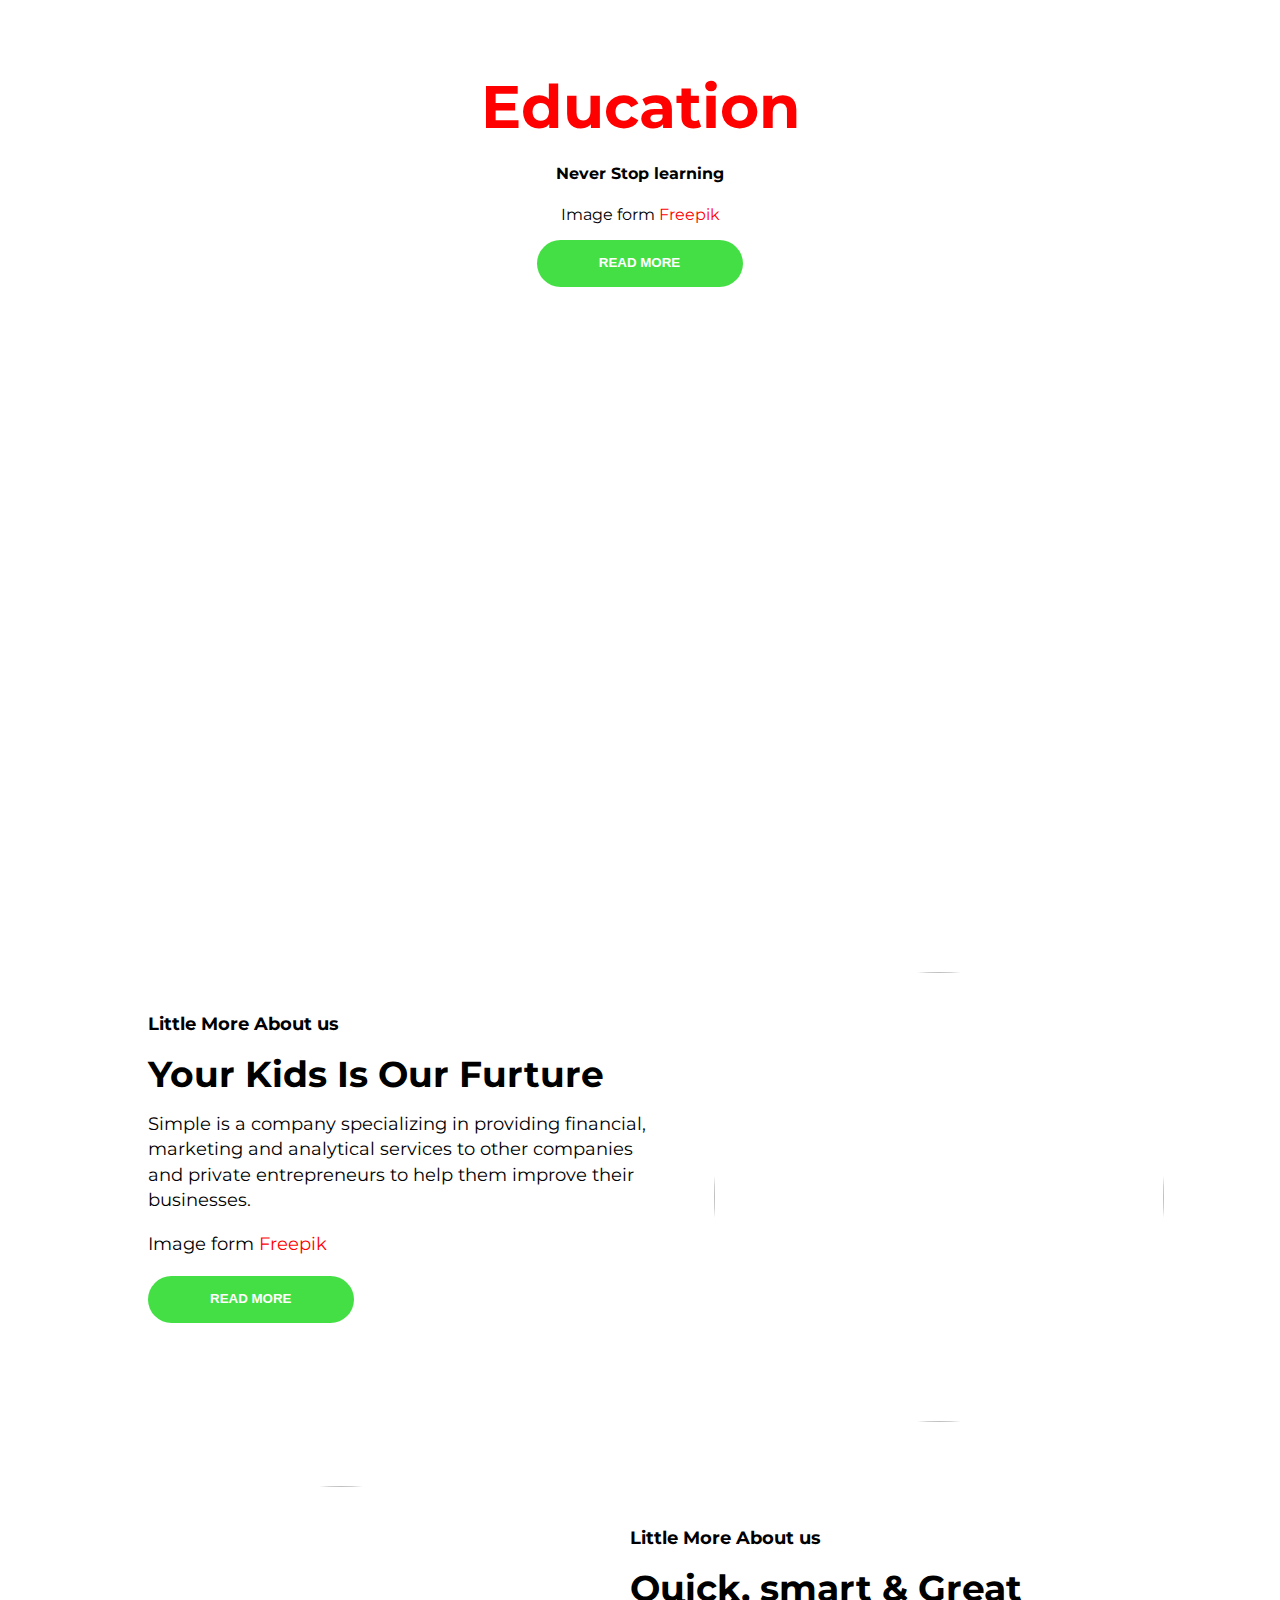
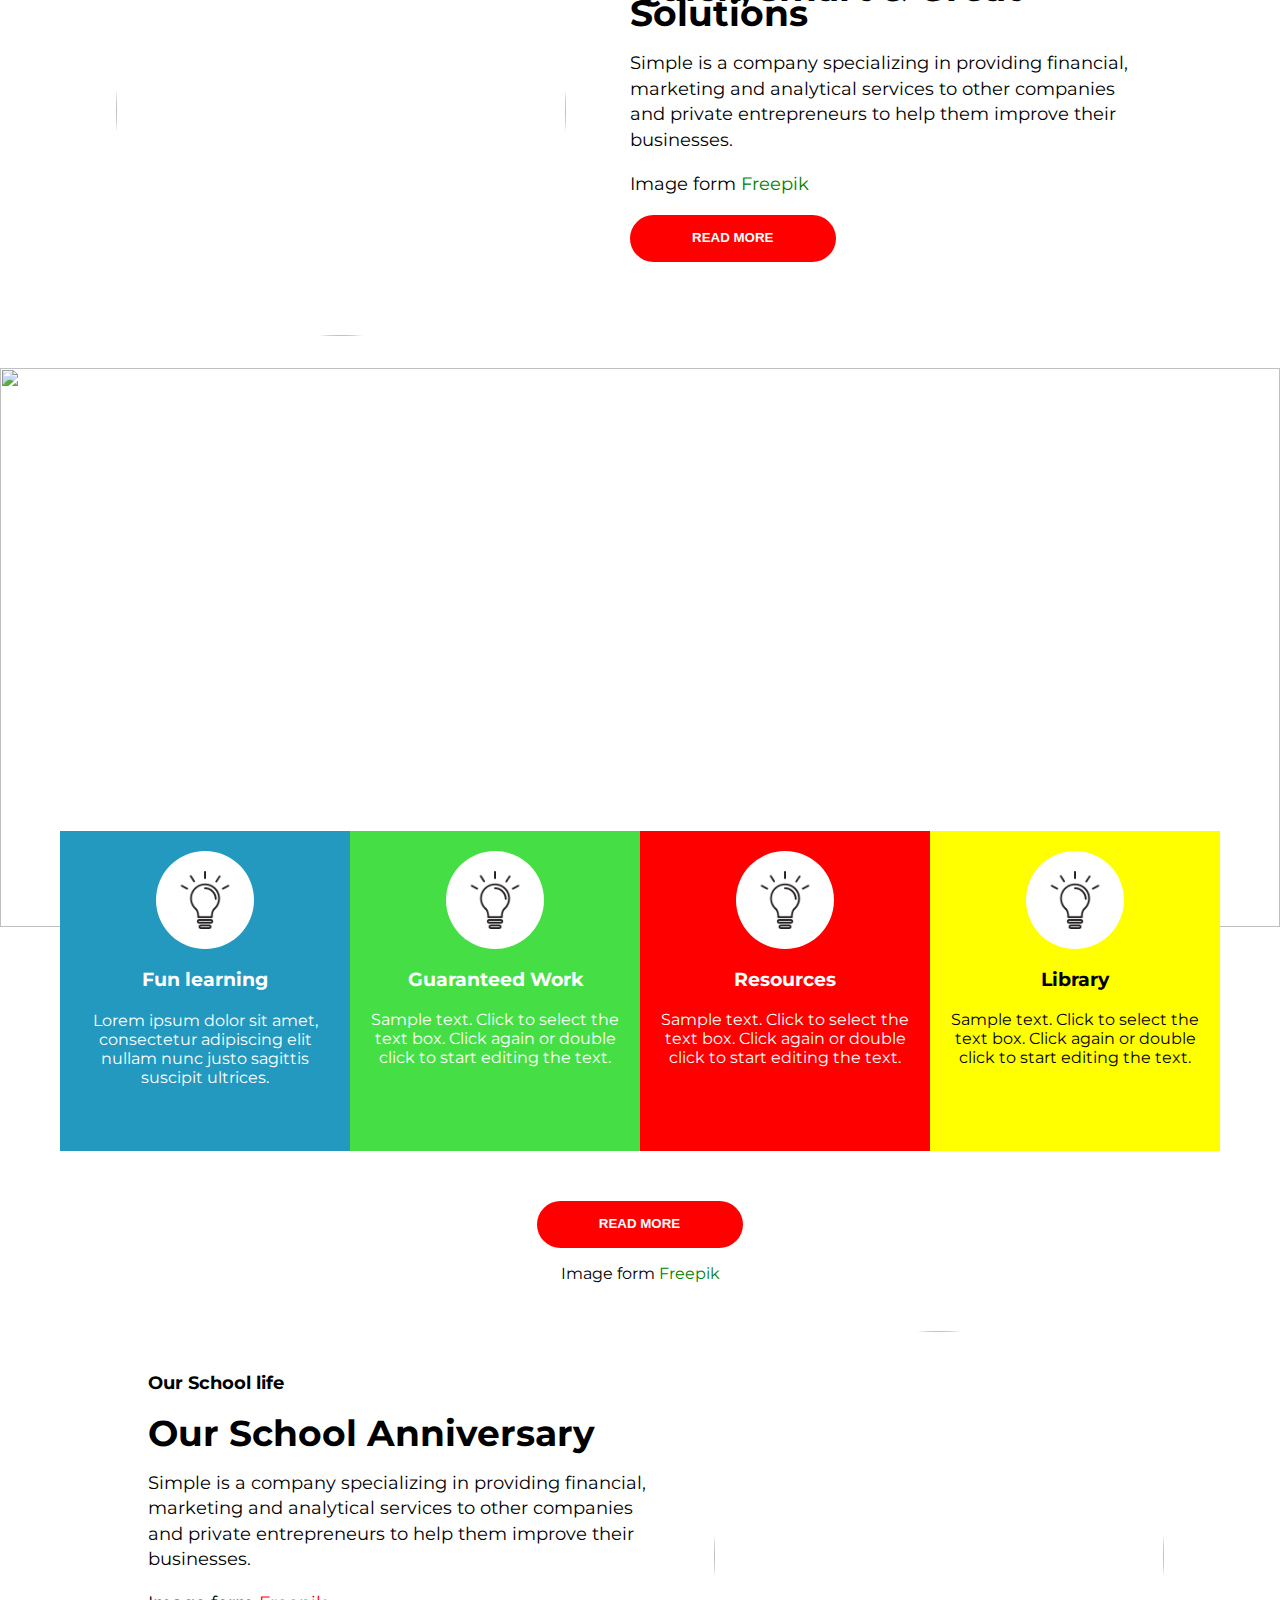
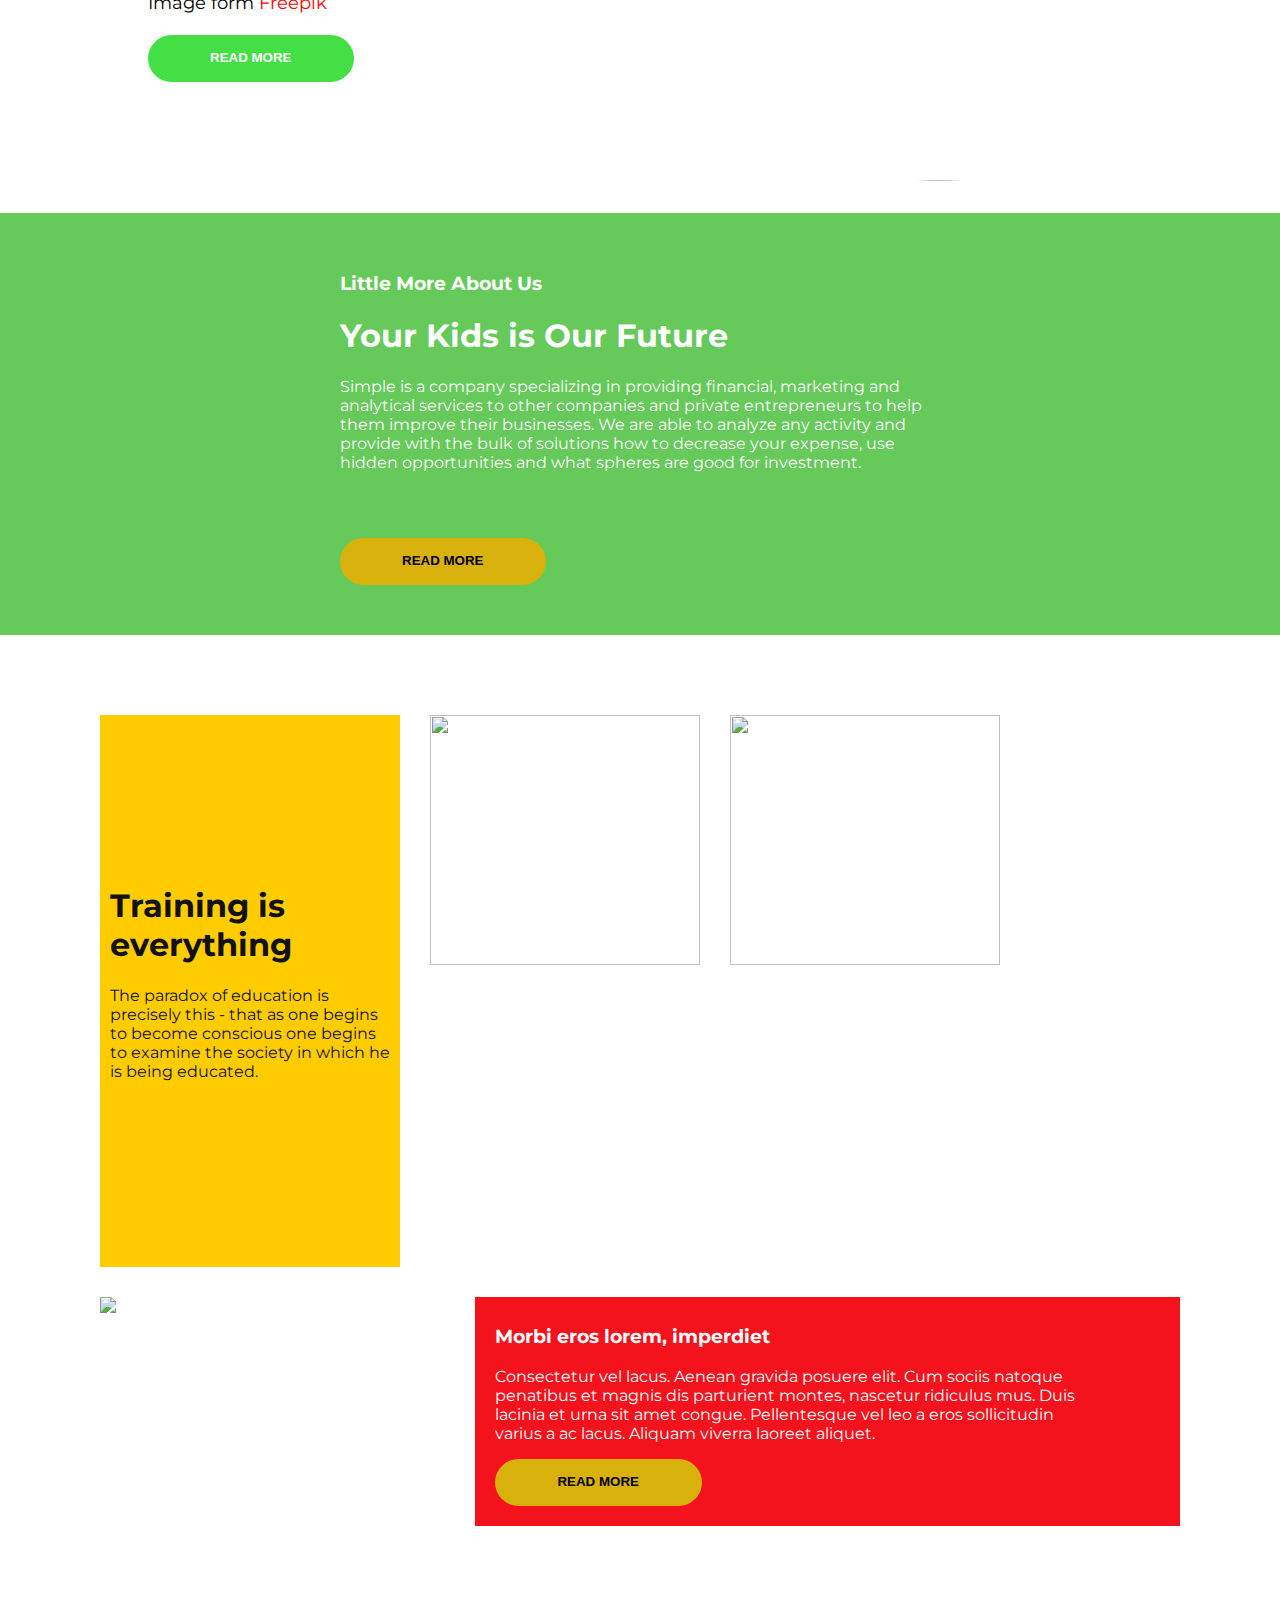
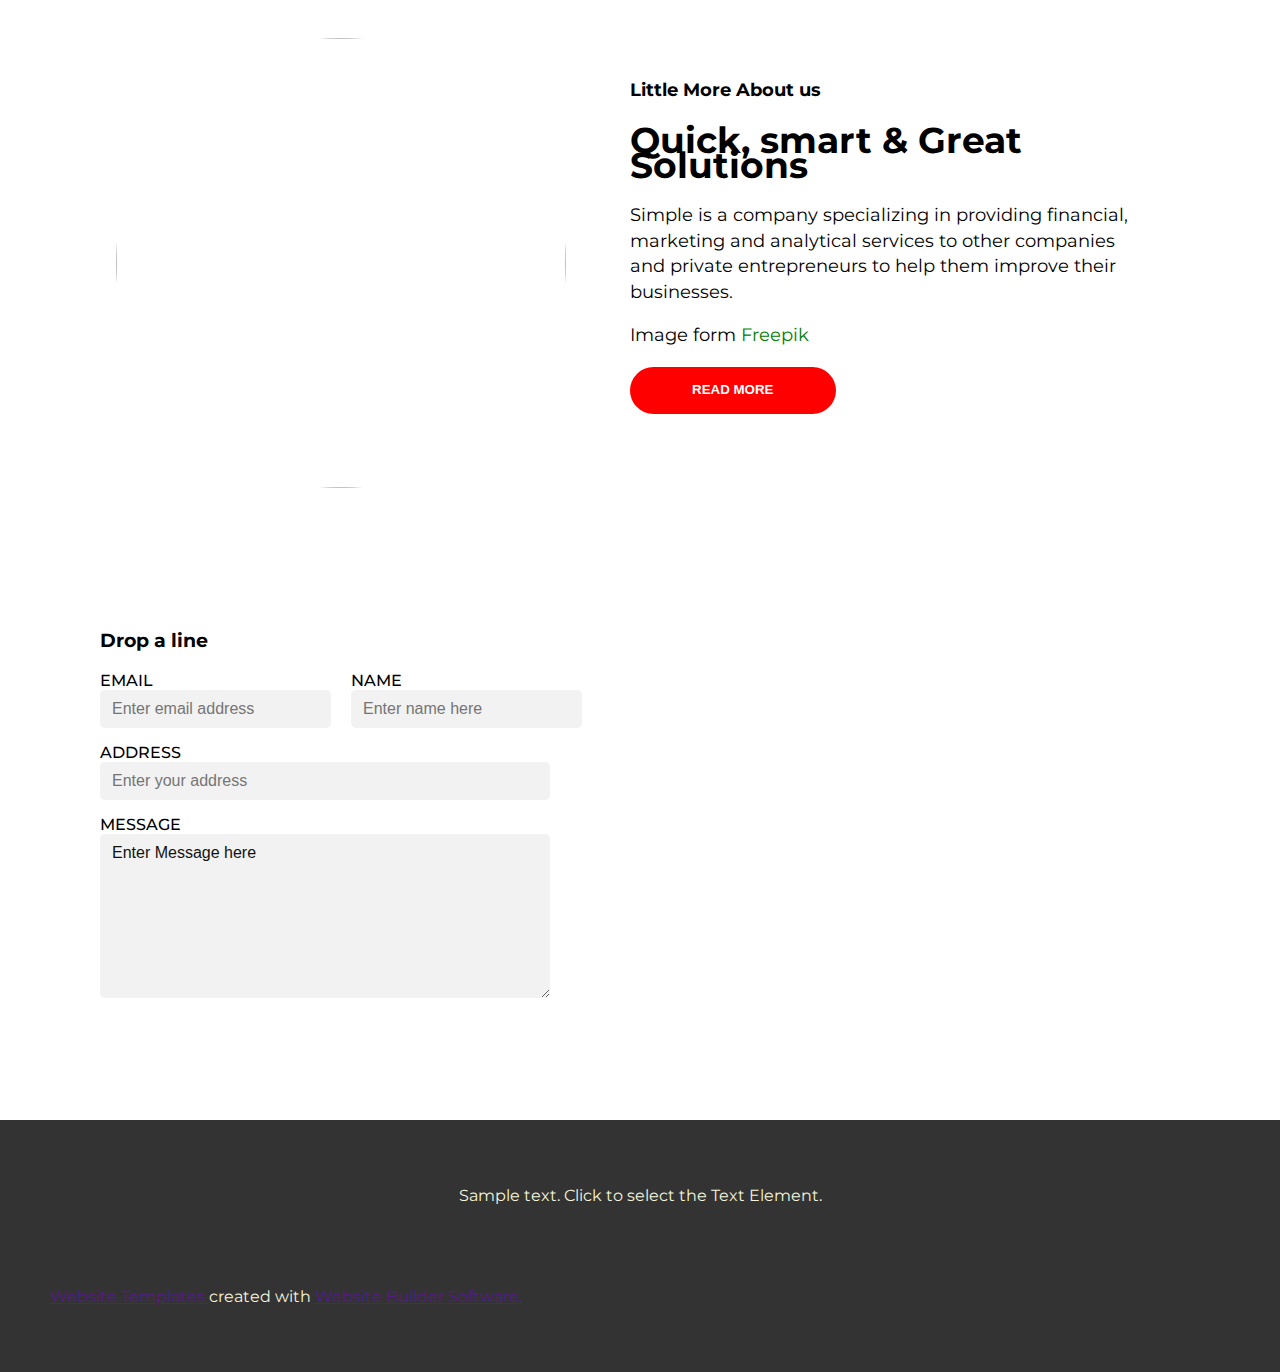
==== index.html @ 790c6b2e "latest changes from salman bhai merged" ====
<!DOCTYPE html>
<html lang="en">

<head>
   <meta charset="UTF-8">
   <meta http-equiv="X-UA-Compatible" content="IE=edge">
   <meta name="viewport" content="width=device-width, initial-scale=1.0">
   <title>Document</title>
   <link rel="stylesheet" href="/css/school.css">
   <link rel="preconnect" href="https://fonts.googleapis.com">
   <link rel="preconnect" href="https://fonts.gstatic.com" crossorigin>
   <link
      href="https://fonts.googleapis.com/css2?family=Montserrat:ital,wght@0,200;0,300;0,400;0,500;0,600;0,700;1,200;1,300&display=swap"
      rel="stylesheet">
</head>

<body>
   <section class="section1">
      <div class="header">
         <h1 class="text-align"> Education</h1>
         <h4 class="text-align"> Never Stop learning</h4>
         <p class="text-align"> Image form <span style="color:red"> Freepik </span> </p>
         <div class="section-button text-align">
            <button> Read More </button>
         </div>
      </div>
   </section>
   <section class="section2">
      <div class="contanier">
         <div class="section-text">
            <h4> Little More About us</h4>
            <h1> Your Kids Is Our Furture </h1>
            <p> Simple is a company specializing in providing financial, marketing and analytical services to other
               companies and private entrepreneurs to help them improve their businesses.</p>
            <p> Image form <span style="color:red"> Freepik </span> </p>

            <div class="section-button">
               <button> Read More </button>
            </div>
         </div>


      </div>


      <div class="section-image">
         <img
            src="https://images01.nicepagecdn.com/a1389d7bc73adea1e1c1fb7e/f2bef76129f055bebfd4c888/happy-kids-elementary-school.jpg">
      </div>

   </section>
   <section class="section3">
      <div class="contanier2">
         <div class="section-image">
            <img
               src="https://images01.nicepagecdn.com/a1389d7bc73adea1e1c1fb7e/dd62a3120519558785ac677f/close-up-little-girl-having-fun-birthday-party_1098-1319.jpeg">
         </div>

      </div>

      <div class="contanier">
         <div class="section-text">
            <h4> Little More About us</h4>
            <h1> Quick, smart & Great Solutions </h1>
            <p> Simple is a company specializing in providing financial, marketing and analytical services to other
               companies and private entrepreneurs to help them improve their businesses.</p>
            <p> Image form <span style="color:green"> Freepik </span> </p>

            <div class="section-button">
               <button style="background-color:red"> Read More </button>
            </div>
         </div>


      </div>
   </section>
   <section class="section4">
      <img src="https://images03.nicepagecdn.com/c461c07a441a5d220e8feb1a/68d3399d24275941b6d21aef/fggg.jpg">
      <div class="contanier-card">
         <div class="card1">
            <div class="dot">
               <img src="/images/lightbulb (1).png">
            </div>

            <h3 class="text-align"> Fun learning</h3>
            <p class="text-align"> Lorem ipsum dolor sit amet, consectetur adipiscing elit nullam nunc justo sagittis
               suscipit ultrices.

            </p>
         </div>
         <div class="card2">
            <div class="dot">
               <img src="/images/lightbulb (1).png">
            </div>

            <h3 class="text-align">Guaranteed Work</h3>
            <p class="text-align"> Sample text. Click to select the text box. Click again or double click to start
               editing the text.



            </p>
         </div>
         <div class="card3">
            <div class="dot">
               <img src="/images/lightbulb (1).png">
            </div>

            <h3 class="text-align"> Resources</h3>
            <p class="text-align">Sample text. Click to select the text box. Click again or double click to start
               editing the text.



            </p>
         </div>
         <div class="card4">
            <div class="dot">
               <img src="/images/lightbulb (1).png">
            </div>

            <h3 class="text-align">Library</h3>
            <p class="text-align"> Sample text. Click to select the text box. Click again or double click to start
               editing the text.



            </p>
         </div>

      </div>
   </section>

   </div>
   <section class="section5">
      <div class="section-button text-align">
         <button style="background-color:red"> Read More </button>
         <p> Image form <span style="color:green"> Freepik </span> </p>
      </div>
   </section>
   <section class="section6">
      <div class="contanier">
         <div class="section-text">
            <h4>Our School life</h4>
            <h1> Our School Anniversary </h1>
            <p> Simple is a company specializing in providing financial, marketing and analytical services to other
               companies and private entrepreneurs to help them improve their businesses.</p>
            <p> Image form <span style="color:red"> Freepik </span> </p>

            <div class="section-button">
               <button> Read More </button>
            </div>
         </div>


      </div>
      <div class="section-image">
         <img
            src="https://images01.nicepagecdn.com/a1389d7bc73adea1e1c1fb7e/de5c3105166f5da39b1aa21c/children-playing-grass.jpg">
      </div>

   </section>
   <section class="section7">
      <div class="contanier7">
         <div class="heading text-color">
            <h3> Little More About Us</h3>
            <h1 class="font-size"> Your Kids is Our Future</h1>
         </div>
         <div class=" disc text-color ">
            <p>Simple is a company specializing in providing financial, marketing and analytical services to other
               companies and private entrepreneurs to help them improve their businesses. We are able to analyze any
               activity and provide with the bulk of solutions how to decrease your expense, use hidden opportunities
               and what spheres are good for investment.</p>
         </div>

         <div class="section-button7">
            <button> Read More </button>
         </div>
      </div>
   </section>

   <section class="section8">
      <div class="contanier8">
         <div class="layout1 ">
            <div class="card-desgin">
               <h1>Training is everything</h1>
               <p>The paradox of education is precisely this - that as one begins to become conscious one begins to
                  examine the society in which he is being educated.</p>
            </div>
         </div>

         <div class="imagescard">

            <img class="img1"
               src="https://images03.nicepagecdn.com/c461c07a441a5d220e8feb1a/d8ce469044b958508f4bdbab/blueschoolbackpackwithessentialsupplies_232148207678.jpg">
            <img class="img2"
               src="https://images03.nicepagecdn.com/c461c07a441a5d220e8feb1a/9e4ce16148dd5cbeb1065410/89f80abe-6acd-d8dc-a341-3e571206975b.jpg">




         </div>
   </section>
   <section class="section9">
      <div class="contanier9">
         <div class="layoutcard">
            <img
               src="https://images01.nicepagecdn.com/a1389d7bc73adea1e1c1fb7e/ce44e13b52ee5eec9d8826e4/2050938_medium2000.jpg">
         </div>
         <div class="layoutcard2">
            <h3>Morbi eros lorem, imperdiet</h3>
            <p> Consectetur vel lacus. Aenean gravida posuere elit. Cum sociis natoque penatibus et magnis dis
               parturient montes, nascetur ridiculus mus. Duis lacinia et urna sit amet congue. Pellentesque vel leo a
               eros sollicitudin varius a ac lacus. Aliquam viverra laoreet aliquet.</p>
            <div class="section-button9">
               <button> Read More </button>
            </div>
         </div>
      </div>
   </section>
   <section class="section10">
      <div class="contanier2">
         <div class="section-image">
            <img
               src="https://images01.nicepagecdn.com/a1389d7bc73adea1e1c1fb7e/7f9710e1ece658cb989a1f77/children-colored-caps-playing_23-2147807858.jpeg">
         </div>

      </div>

      <div class="contanier">
         <div class="section-text">
            <h4> Little More About us</h4>
            <h1> Quick, smart & Great Solutions </h1>
            <p> Simple is a company specializing in providing financial, marketing and analytical services to other
               companies and private entrepreneurs to help them improve their businesses.</p>
            <p> Image form <span style="color:green"> Freepik </span> </p>

            <div class="section-button">
               <button style="background-color:red"> Read More </button>
            </div>
         </div>


      </div>
   </section>
   <section class="section11">
      <!-- Center container -->
      <div class="center-container">
      <div class="registration-form">
         <h3> Drop a line </h3>
         <form action="#" method="post">
            <div class="form-row-double">
               <div class="email-wrapper">
                  <label class="form-label">EMAIL</label>
                  <input type="text" class="input-field-style" placeholder="Enter email address" />
               </div>
               <div class="name-wrapper">
                  <label class="form-label">NAME</label>
                  <input type="text" class="input-field-style" placeholder="Enter name here" />
               </div>
            </div>
      
            <div class="form-row-single">
               <label class="form-label">ADDRESS</label>
               <input type="text" class="input-field-style" placeholder="Enter your address" />
            </div>
      
            <div class="form-row-single">
               <label class="form-label">MESSAGE</label>
               <textarea id="w3review" class="input-textarea-style" name="w3review" rows="8">Enter Message here</textarea>
      
            </div>
      
      
      
         </form>
      
      </div>
      </div>

   </section>
   <section class="secction12">
      <div class="footer">
         <p class="text-align">Sample text. Click to select the Text Element.</p>
         <div class="link">
            <p> <a href="">Website Templates </a> created with <a href=""> Website Builder Software.</p></a>
         </div>
      </div>

      </div>
   </section>
</body>

</html>
---- css/school.css ----
body {
    box-sizing: border-box;
    font-family: 'Montserrat', sans-serif;
    margin: 0;
   
}




.section1{
    background-image: url(https://images01.nicepagecdn.com/a1389d7bc73adea1e1c1fb7e/2c280322883857b8975da902/classmates-friends-bag-school-educationcopy.jpg);
    width:100%;
    height:100vh;
    background-repeat: no-repeat;
    background-size: cover;
    background-position: center;
   
    
}
 .header h1{
font-size: 60px;
color: red;
padding-top: 30px;
margin-bottom: 0;

}
.header h4  {
   
    font-weight:700;
}
   

.text-align{
    text-align: center;
}
.section-button button {
    color:#fff;
   border:none;
    background-color: rgb(68, 223, 68);
    text-decoration: none;
    border-radius: 50px;
    padding: 15px 63px 17px 62px;
    text-transform: uppercase;
    font-weight: 700;
    
    
}



.section2{
width:1080px;
display: flex;
flex-direction: row;
margin:0 auto;
}


.section-text {
    font-size: large;
    line-height: 25.6px;
    padding: 3rem;
    
}

.section-image img{
    width:450px;
    height:450px;
   border-radius: 50%;
   padding: 2rem 1rem;

}
.section3{
    width:1080px;
    display: flex;
    flex-direction: row;
    margin:0 auto;
       
 }
.section4 img{
    width:100%;
    height:559px;
    
    
}
.contanier-card{
    display: flex;
    flex-direction:row;
    display: flex;
    align-items: center;
    justify-content: center;
    margin-top: -100px;
    position: relative;
    margin-bottom: 50px;
  
}
.card1{
    width:250px;
    background-color:rgb(35, 153, 192);
    height:280px;
    color:#fff;
    padding: 20px;
    
}
.card2{
    width:250px;
    background-color:rgb(69, 223, 69);
    height:280px;
    color:#fff;
    padding: 20px;
    
}
.card3{
    width:250px;
    background-color:red;
    height:280px;
    color:#fff;
    padding: 20px;
    
}
.card4{
    width:250px;
    background-color:yellow;
    height:280px;
    color:black;
    padding: 20px;
    
}


.dot {
    height: 98px;
    width: 98px;
    background-color: #fff;
    border-radius: 50px;
    margin: 0 auto;
    display: flex;
    justify-content: center;
    align-items: center;
  }
.dot img{
    width:58px;
    height:58px;
  
   
   
}
.card1 p{
    margin:20px 0 0;
    word-wrap: break-word;
}

   

.section6{
    width:1080px;
    display: flex;
    flex-direction: row;
    margin:0 auto;
    
}
.section7{
    background-color:#65ca5a;
   
   
}
.contanier7{
    width: 600px;
    margin: 0 auto;
    padding-top: 40px;
    padding-bottom: 50px;
}
.text-color{
    color:#fff;
    
}
.font-size{
    font-size: 2rem;
}
.section-button7{
    padding-top: 50px;
}
.section-button7 button{
    color:black;
    background-color:#d9b10d;
    text-decoration: none;
    border-radius: 50px;
    padding: 15px 63px 17px 62px;
    text-transform: uppercase;
    font-weight: 700;
    border:none;
}
.section8{
    padding-top: 80px;
   
}
.contanier8{
    width:1080px;
    margin: 0 auto;
    display: flex;
    flex-direction: row;
   
}
.layout1{
    background-color: #ffcc00;
    width:300px;
   
}
.card-desgin{
padding-top: 150px;
padding-bottom: 170px;
color: rgb(17, 17, 17);
padding-left: 10px;
padding-right: 10px;


}
.imagescard{
 width:600px;
 display: flex;
 flex-direction: row;
   
   
   
}
.imagescard img{
    width:100%;
    height:250px;
   
}
.img1{
    padding-left: 30px;
    padding-right: 30px;
}

.section9{
    padding-top: 30px;
}
.contanier9{
    width:1080px;
    margin: 0 auto;
    display: flex;
    flex-direction: row;
    padding-bottom: 80px;
    
}
.layoutcard{
    width:400px;
   
    padding-right: 30px;
}
.layoutcard img {
    width:100%;
    min-height: 100px;
    
 
}
.layoutcard2{
    width:700px;
    background-color:#f4131d;
    color:#fff;
    padding:10px 80px 20px 20px;
   
    
}
.section-button9 button{
    background-color: #d9b10d;
    color: black;
    text-decoration: none;
    border-radius: 50px;
    padding: 15px 63px 17px 62px;
    text-transform: uppercase;
    font-weight: 700;
    border:none;
}
.section10{
width:1080px;
display: flex;
flex-direction: row;
margin:0 auto;
}
.footer{
    background-color:#333333;
    padding: 50px;
    color:beige;
}
.link{
    padding-top:50px;
}
.section11{
    background-image: url(https://images01.nicepagecdn.com/a1389d7bc73adea1e1c1fb7e/523bf066bfaa5f34a069463b/little-girl-megaphone-positive-shootcopy.jpg);
    width:100%;
    min-height:600px;
    background-repeat: no-repeat;
    background-size: cover;
    background-position:50% 50%; 
}
.registration-form{
    width: 450px;
    padding-top: 90px;
}

@media screen and (max-width:600px) {
   .section2{
    flex-direction: column;
    width:350px;
   
   
   }
   .section-text {
    font-size: small;
    padding: 3rem;
    
}

.section-image img{
    width:80%;
    height:274px;
}
.section3{
flex-direction: column;
width:350px;
}
.contanier-card{
    flex-direction: column;
}
.section6{
    flex-direction: column;
    width:350px;
    }
    .contanier7{
        width: 340px;
    }
    .contanier8{
        
        flex-direction:column;
    }
    .contanier9{
        flex-direction: column;
        
    }
    .section10{
        width:350px;
        flex-direction: column;
    }
    .section11{
   background-position: 82.68% 50%;
   height:50vh;
}
.registration-form{
    width:100px;
}
.section1{
    background-position: 82.68% 50%;
    height:50vh;
}
.imagescard{
    width:300px;
    flex-direction: column;
}
.imagescard img{
    min-height:100px;
}
.card-desgin{
   padding: 20px 10px;
    
    
    }
.img1{
    padding-left: 0;
    padding-right: 0;
}
.layoutcard2{
    width:250px;
    padding:10px;
}
.contanier9{
    width:600px;
}
.layoutcard{
    width:300px;
   
    padding-right:0;
}
}

.form-row-single{
    display: flex;
    flex-direction: column;
    margin-bottom: 15px;
}
.form-row-double{
    display: flex;
    flex-direction: row;
    margin-bottom: 15px;
}
.form-row-double .email-wrapper{
    padding-right: 20px;
}
.form-label{
font-weight: 500;
text-transform: uppercase;
}
.input-field-style{
    color: #111;
 background-color: #f2f2f2;
 border-radius: 5px;
 border: none;
 padding: 10px 12px;
 font-size: 16px;
 font-family: "Open Sans", sans-serif;
}

.input-textarea-style{
 color: #111;
 background-color: #f2f2f2;
 border-radius: 5px;
 border: none;
 padding: 10px 12px;
 font-size: 16px;
 font-family: "Open Sans", sans-serif;

}



.center-container{
    max-width: 1080px;
    margin: 0 auto;
}
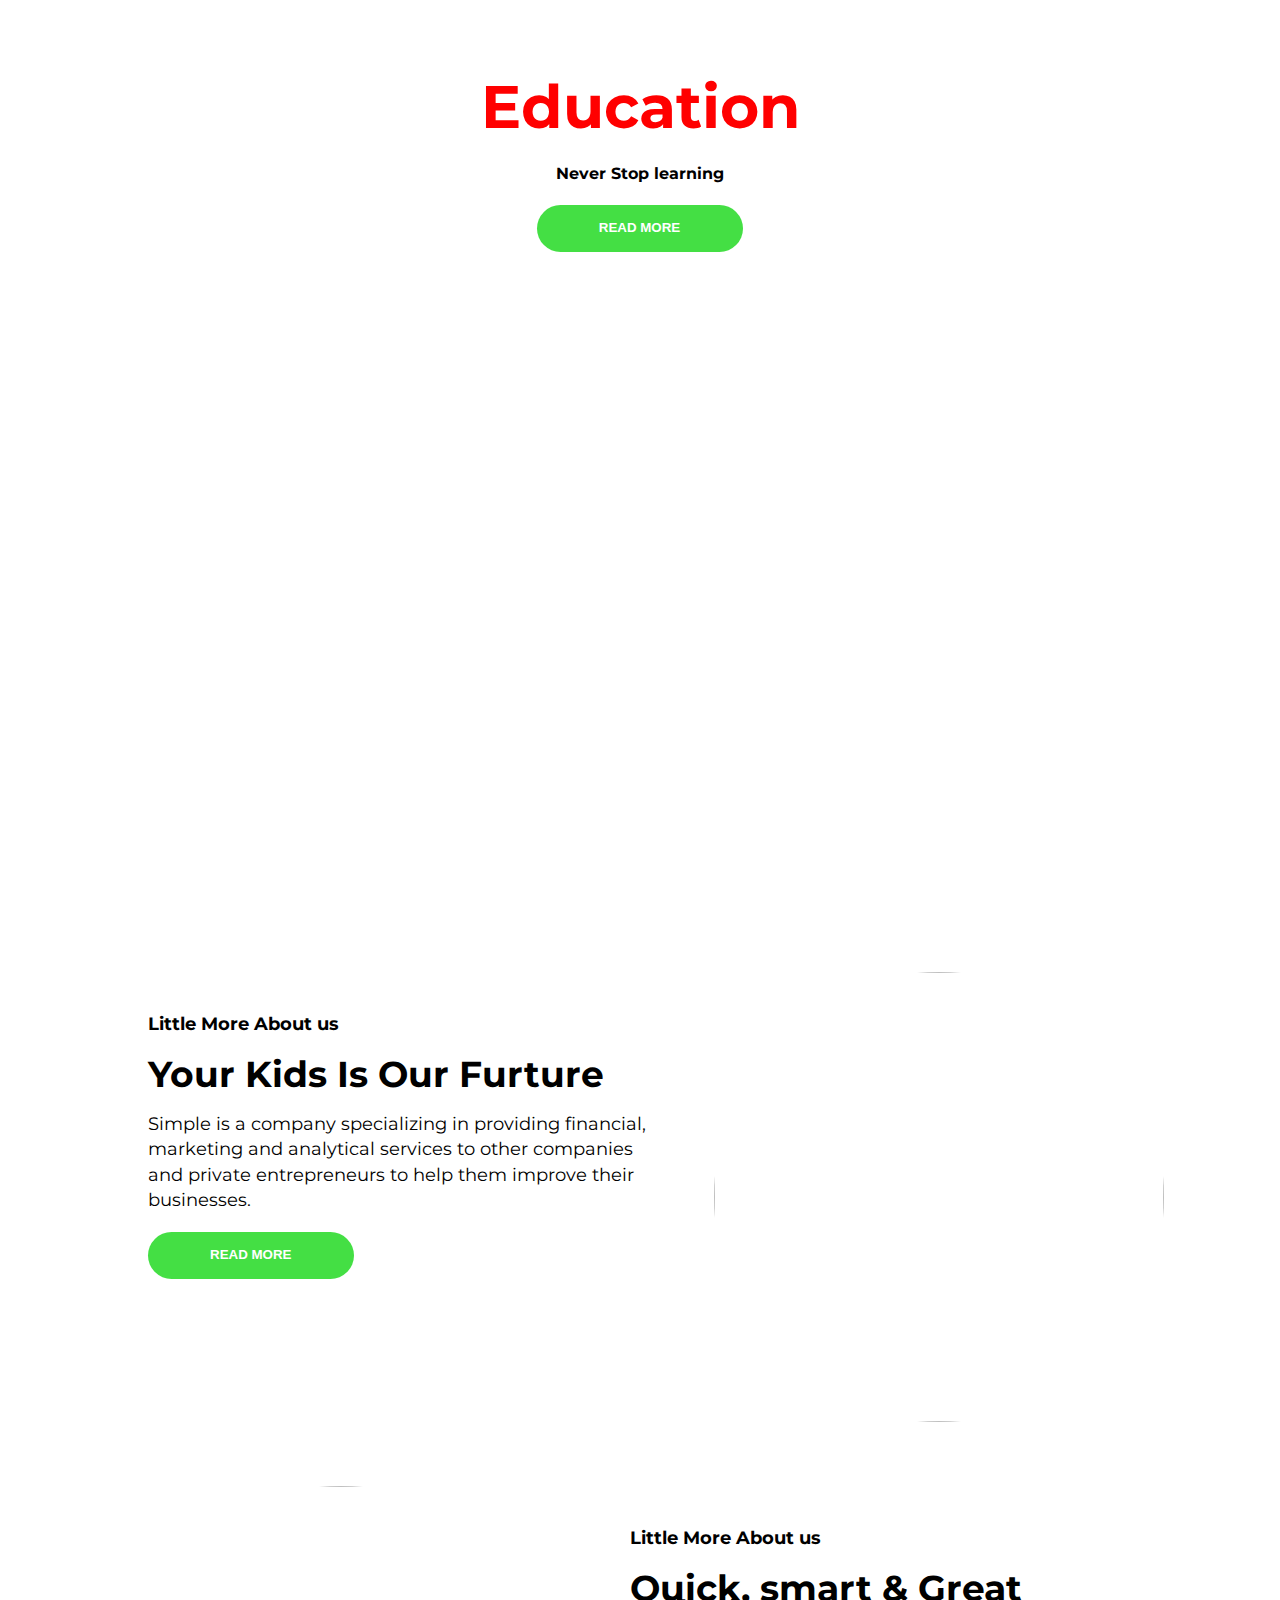
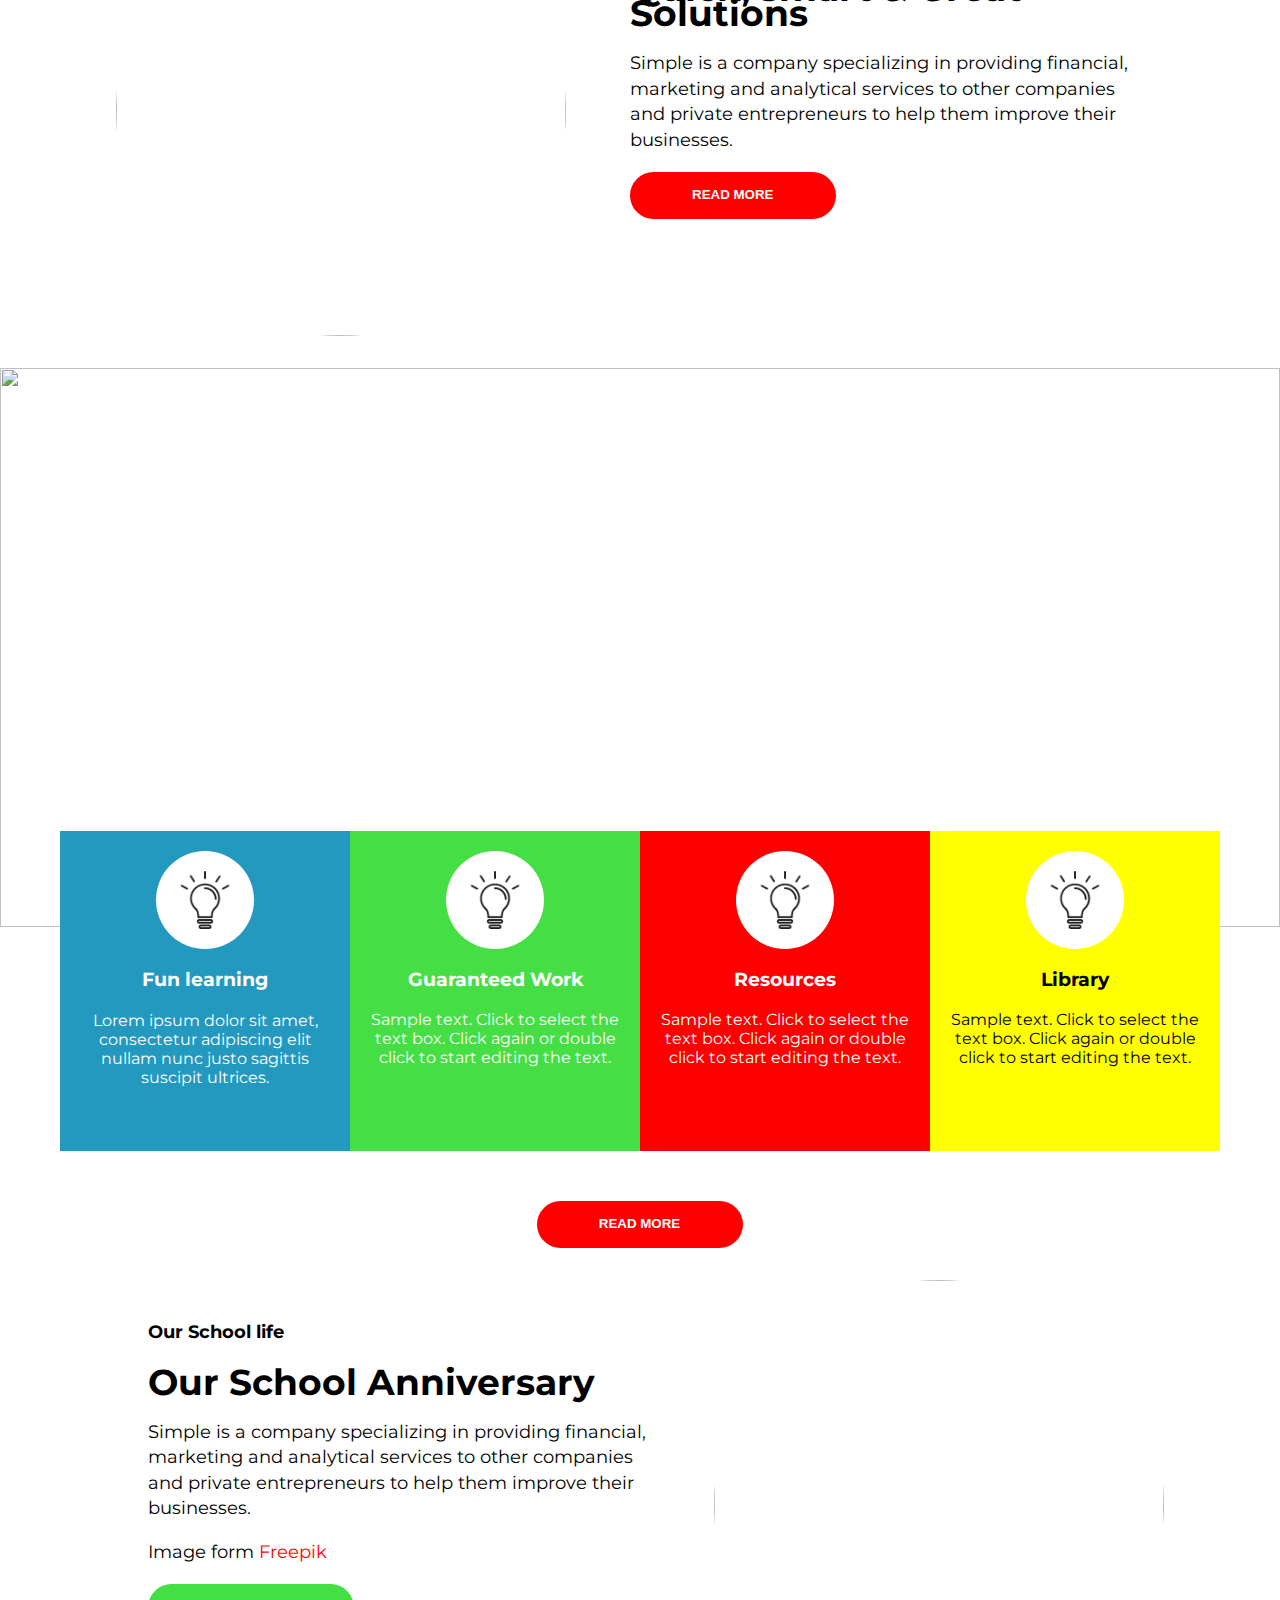
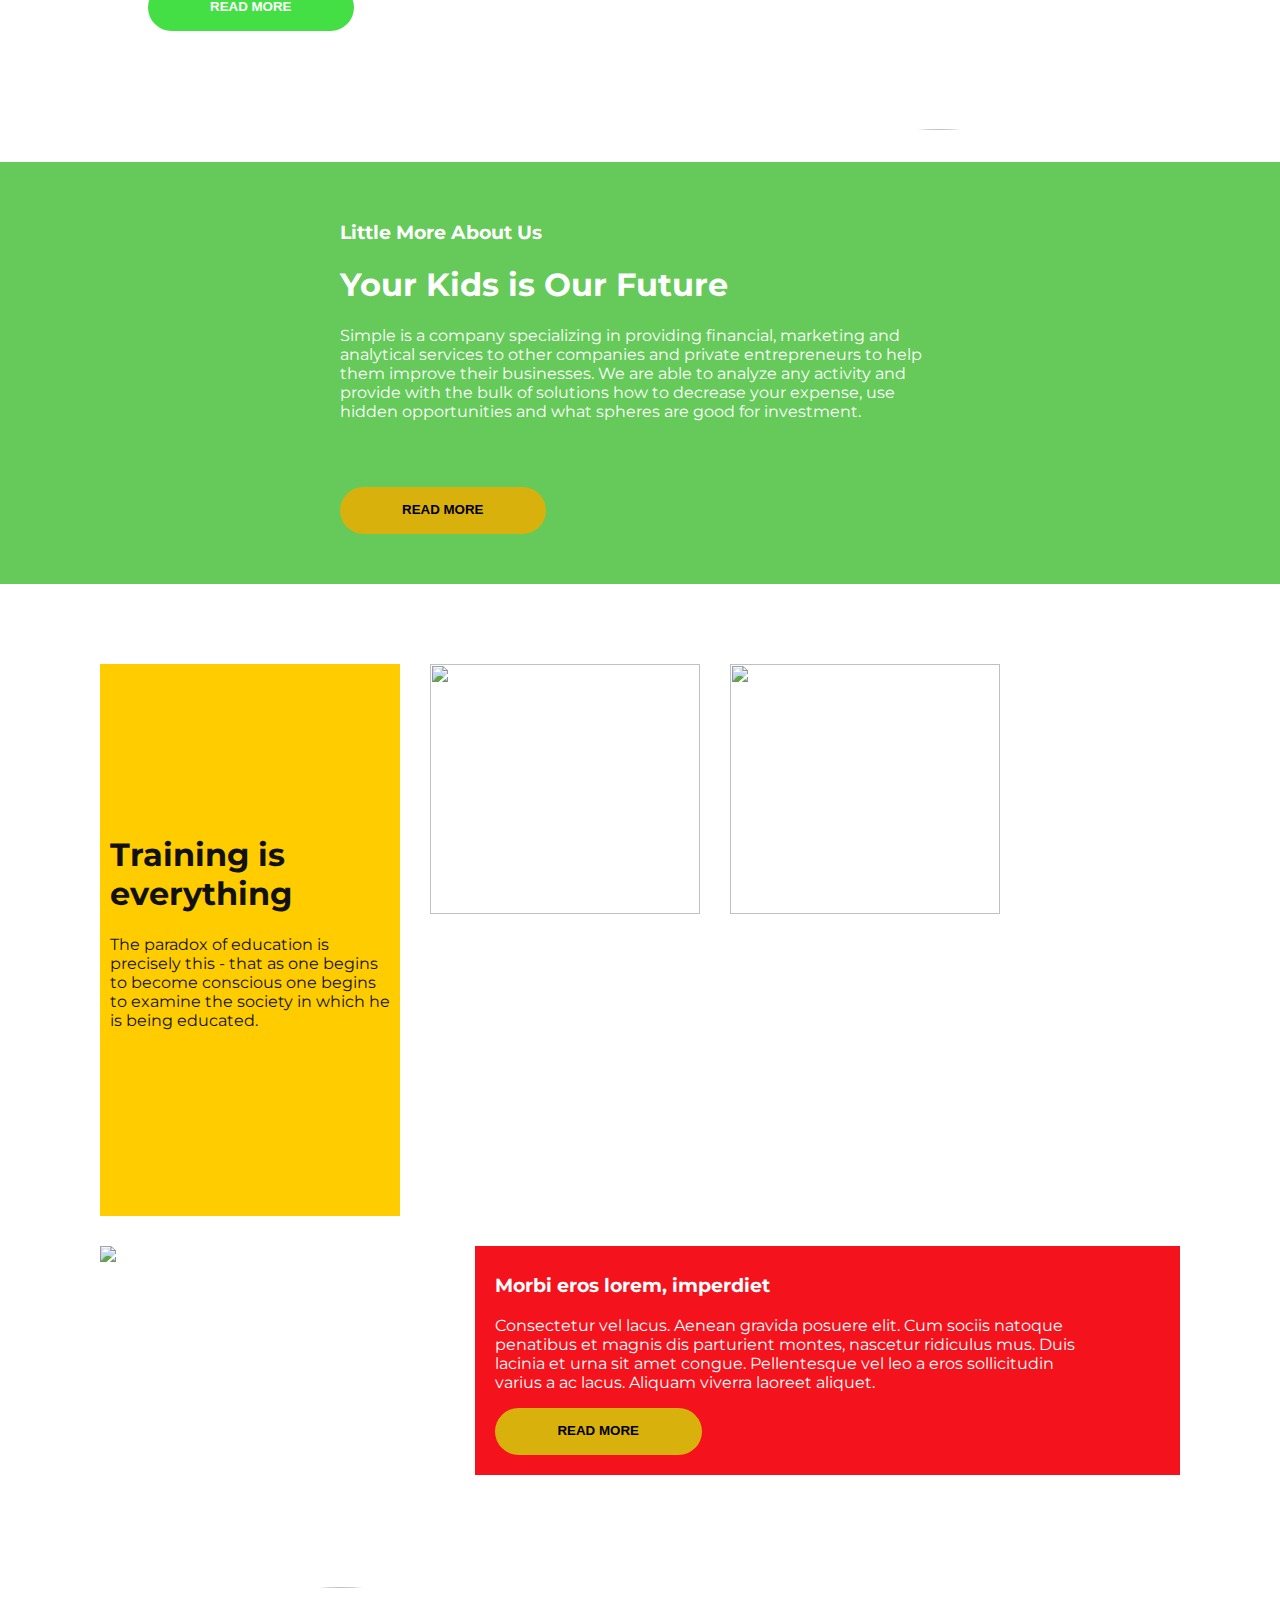
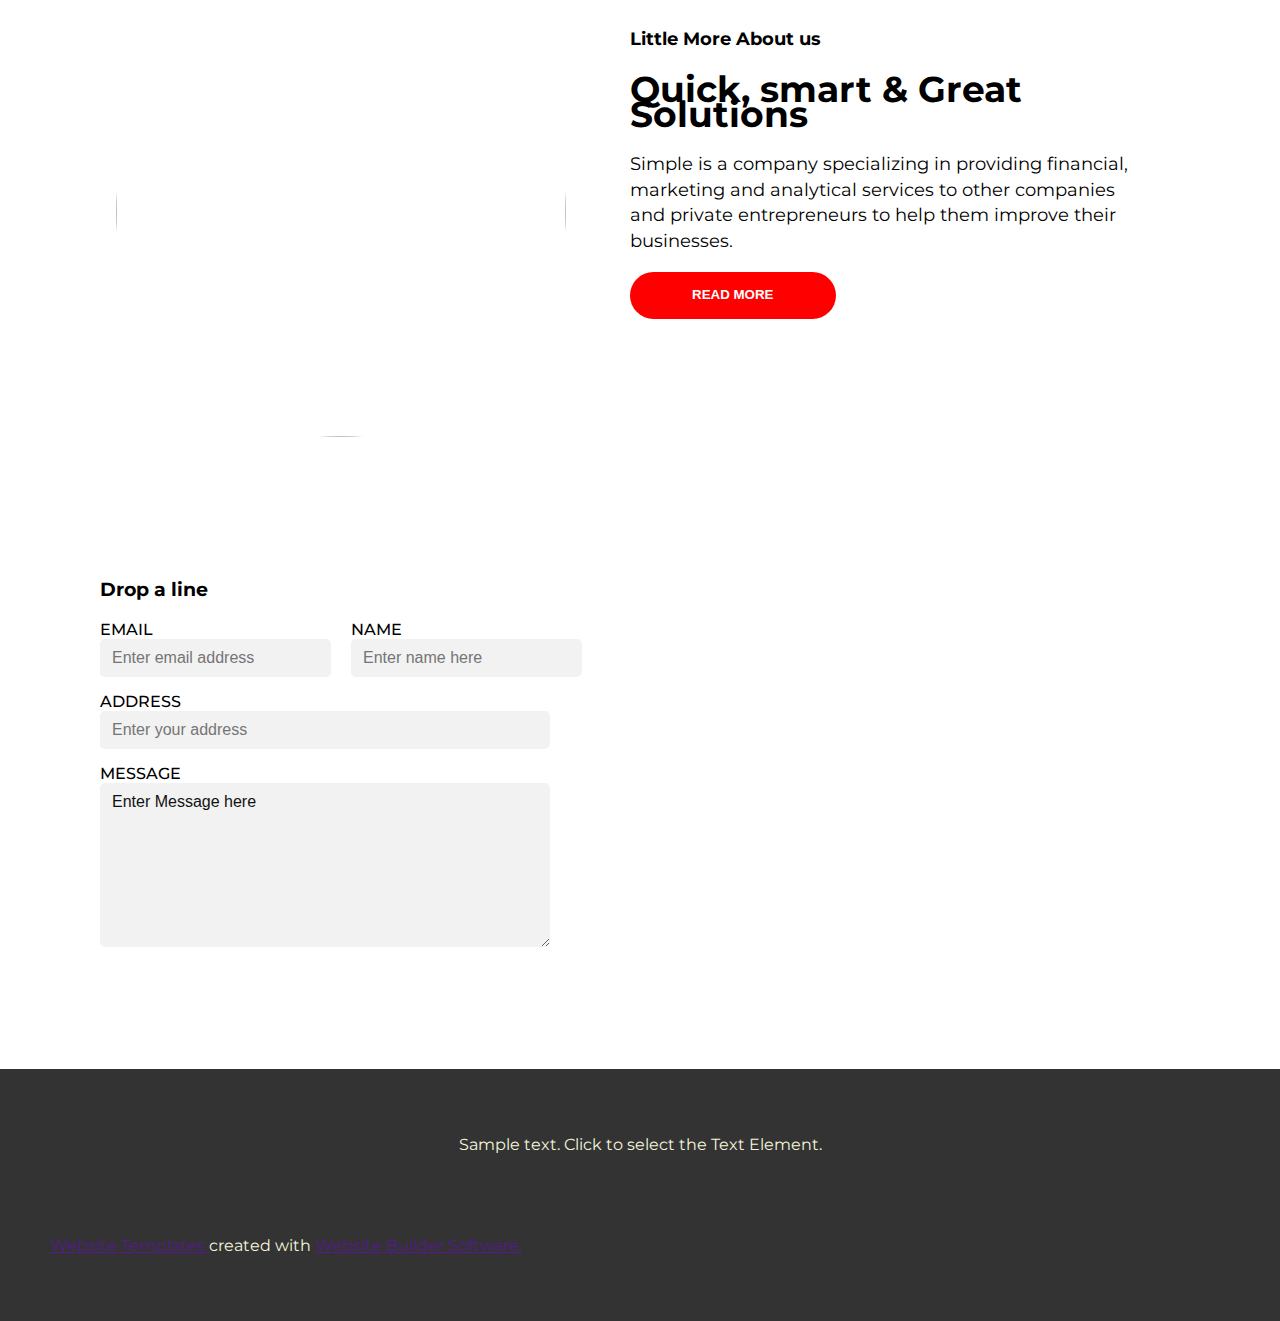
==== commit f25209b9: "button changes style remove text" ====
--- a/index.html
+++ b/index.html
@@ -19,7 +19,7 @@
       <div class="header">
          <h1 class="text-align"> Education</h1>
          <h4 class="text-align"> Never Stop learning</h4>
-         <p class="text-align"> Image form <span style="color:red"> Freepik </span> </p>
+         
          <div class="section-button text-align">
             <button> Read More </button>
          </div>
@@ -32,7 +32,7 @@
             <h1> Your Kids Is Our Furture </h1>
             <p> Simple is a company specializing in providing financial, marketing and analytical services to other
                companies and private entrepreneurs to help them improve their businesses.</p>
-            <p> Image form <span style="color:red"> Freepik </span> </p>
+            
 
             <div class="section-button">
                <button> Read More </button>
@@ -64,7 +64,7 @@
             <h1> Quick, smart & Great Solutions </h1>
             <p> Simple is a company specializing in providing financial, marketing and analytical services to other
                companies and private entrepreneurs to help them improve their businesses.</p>
-            <p> Image form <span style="color:green"> Freepik </span> </p>
+            
 
             <div class="section-button">
                <button style="background-color:red"> Read More </button>
@@ -135,7 +135,7 @@
    <section class="section5">
       <div class="section-button text-align">
          <button style="background-color:red"> Read More </button>
-         <p> Image form <span style="color:green"> Freepik </span> </p>
+         
       </div>
    </section>
    <section class="section6">
@@ -233,7 +233,7 @@
             <h1> Quick, smart & Great Solutions </h1>
             <p> Simple is a company specializing in providing financial, marketing and analytical services to other
                companies and private entrepreneurs to help them improve their businesses.</p>
-            <p> Image form <span style="color:green"> Freepik </span> </p>
+            
 
             <div class="section-button">
                <button style="background-color:red"> Read More </button>
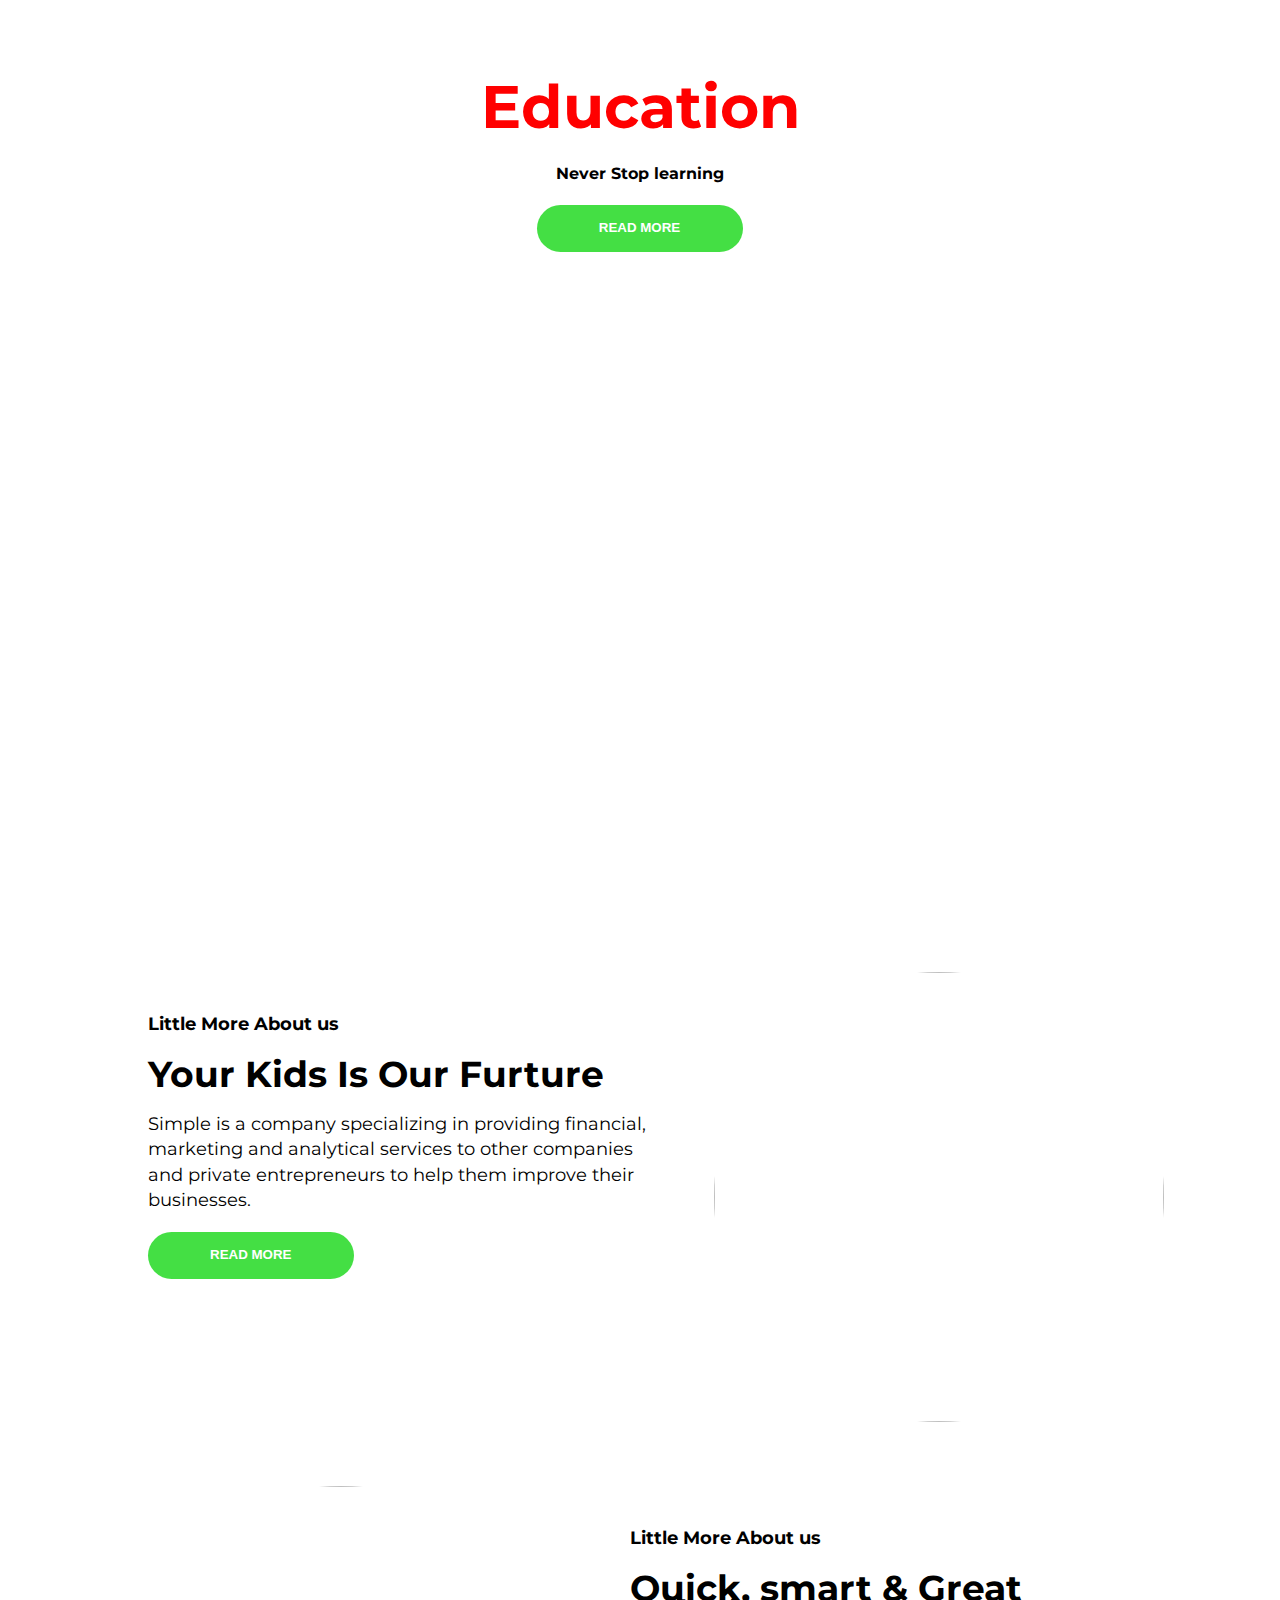
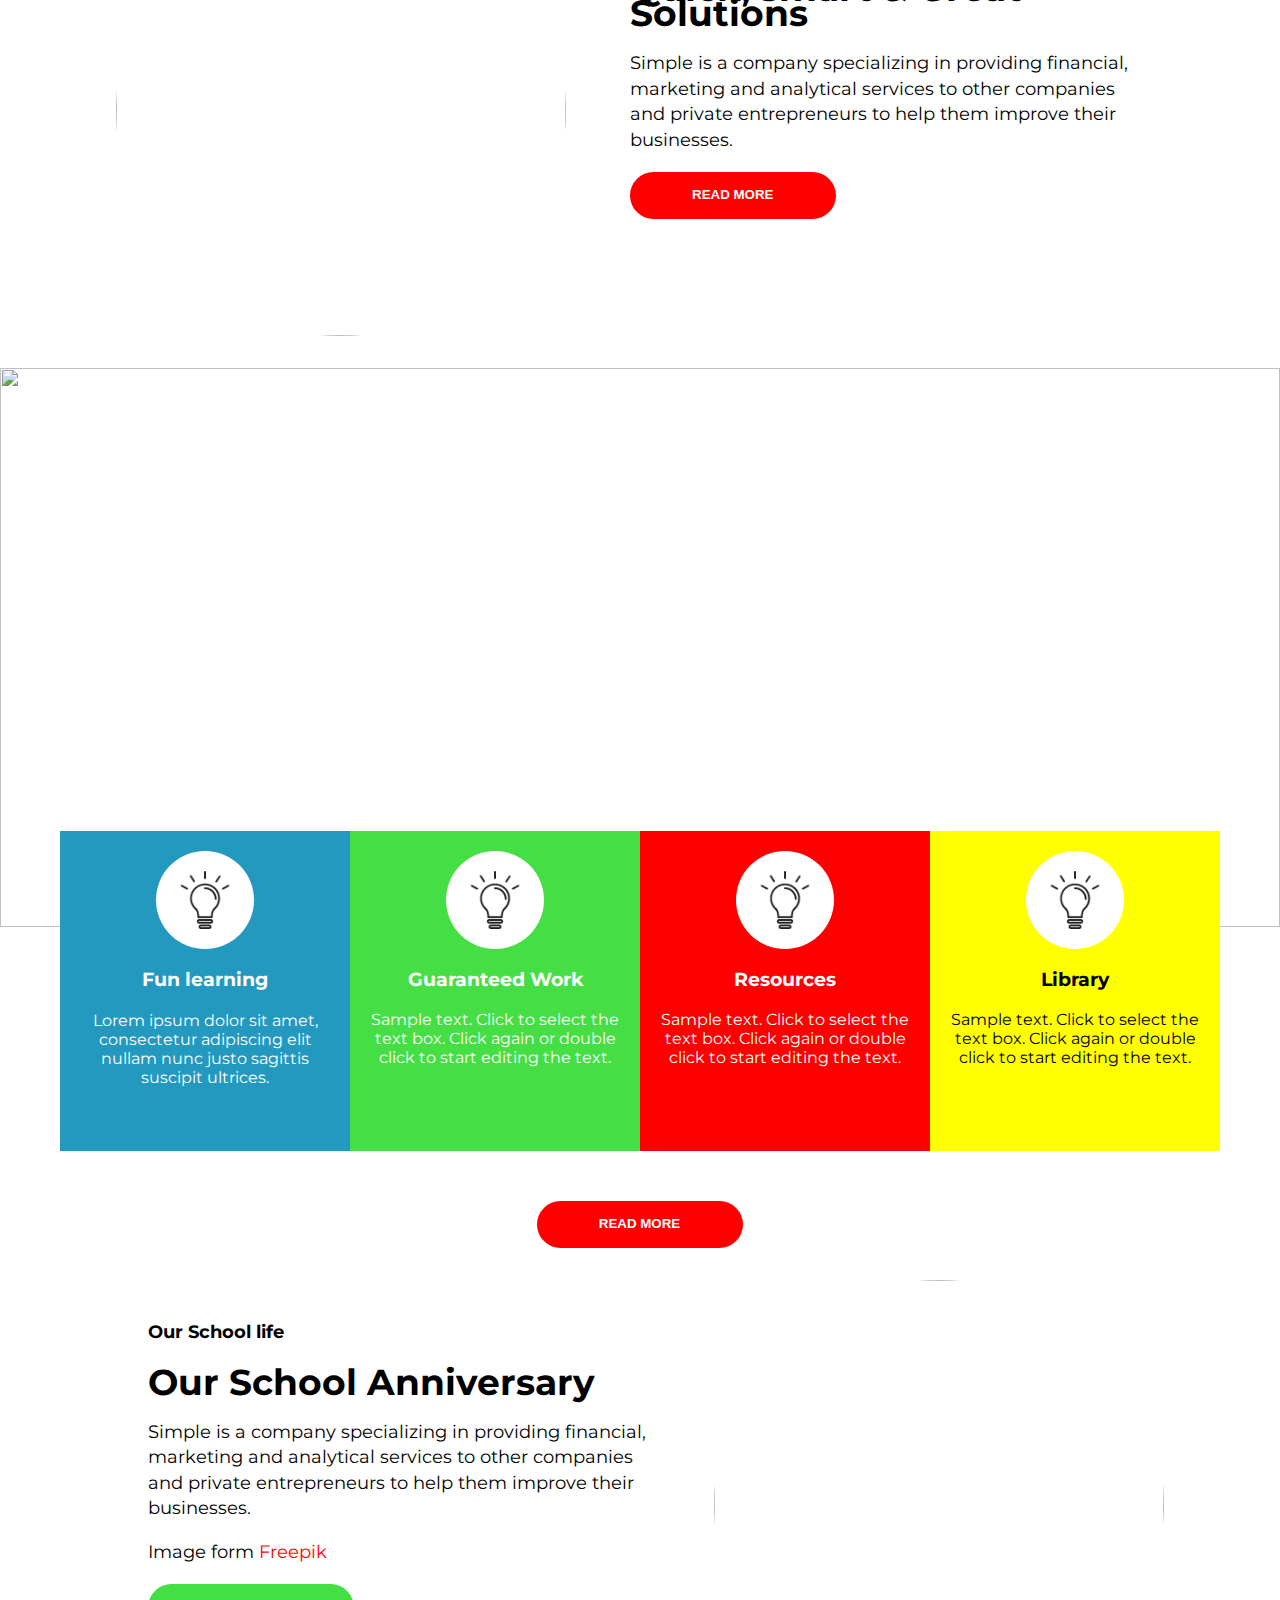
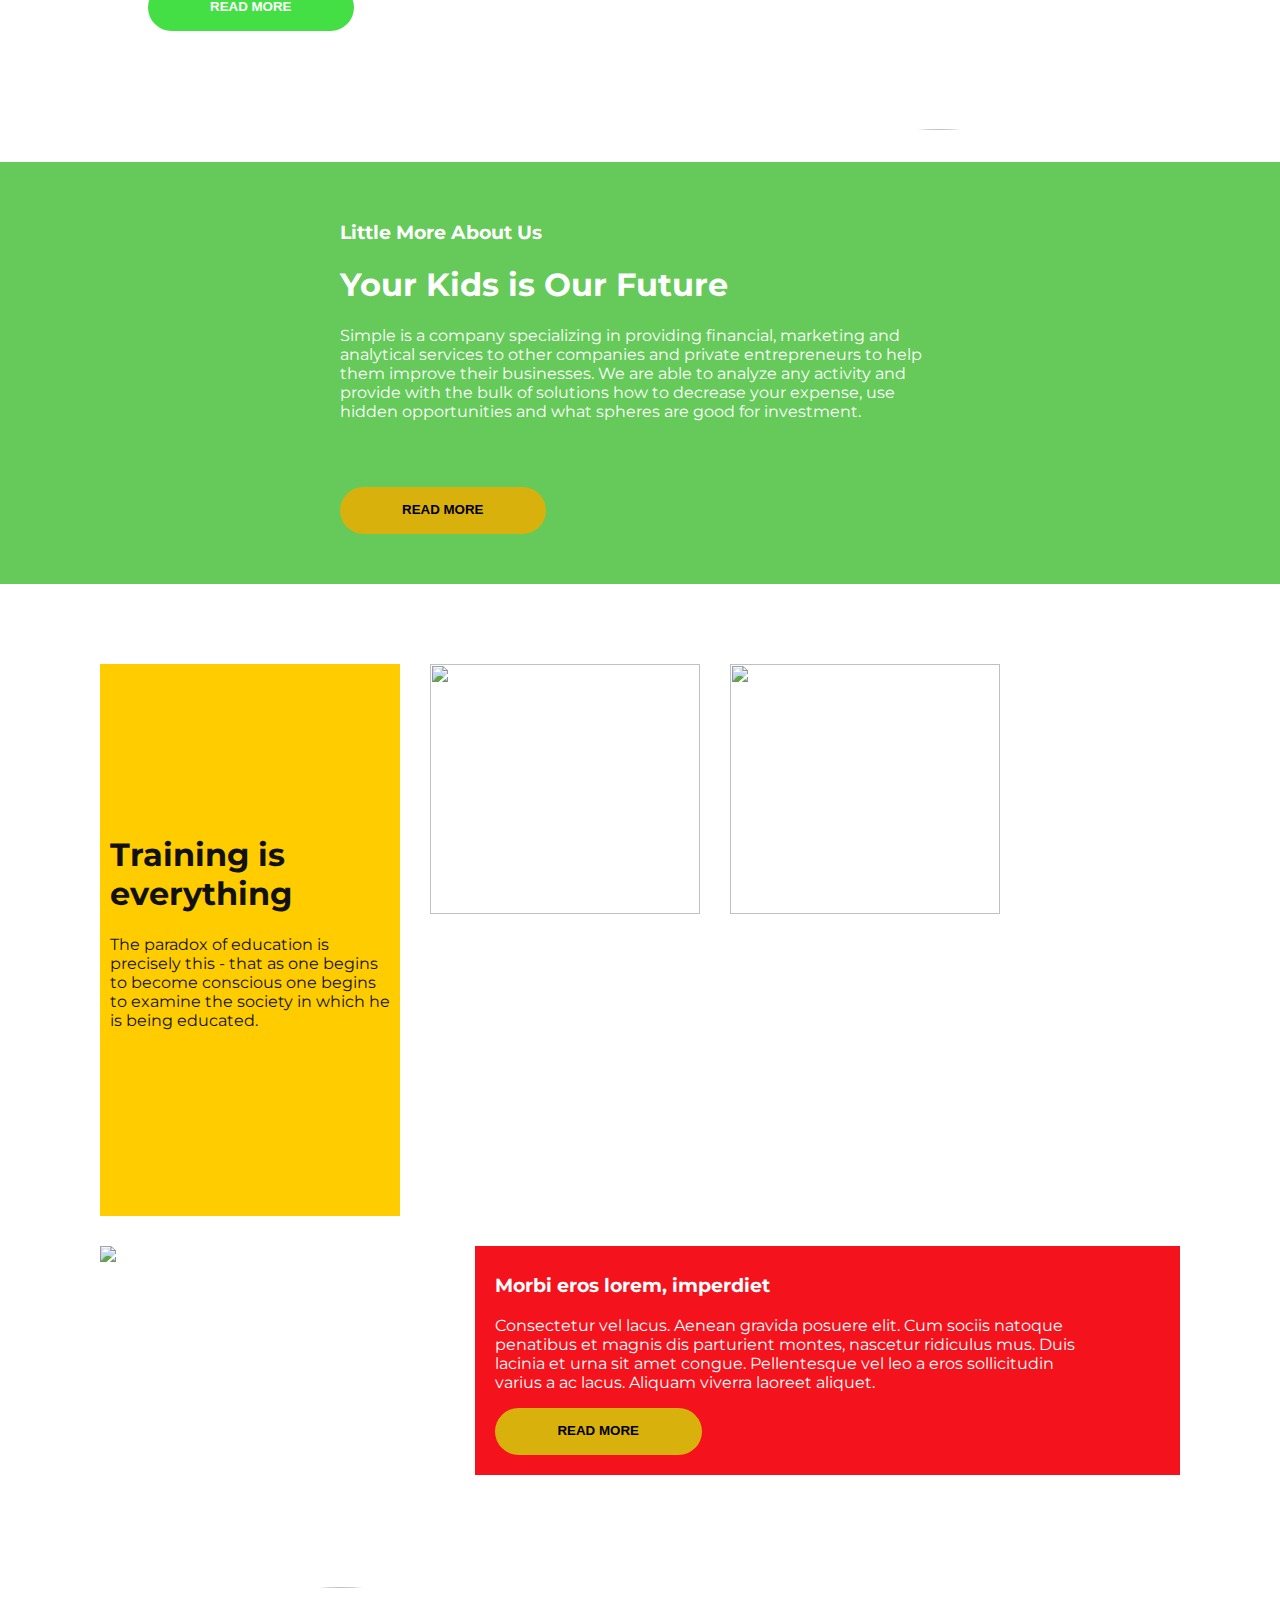
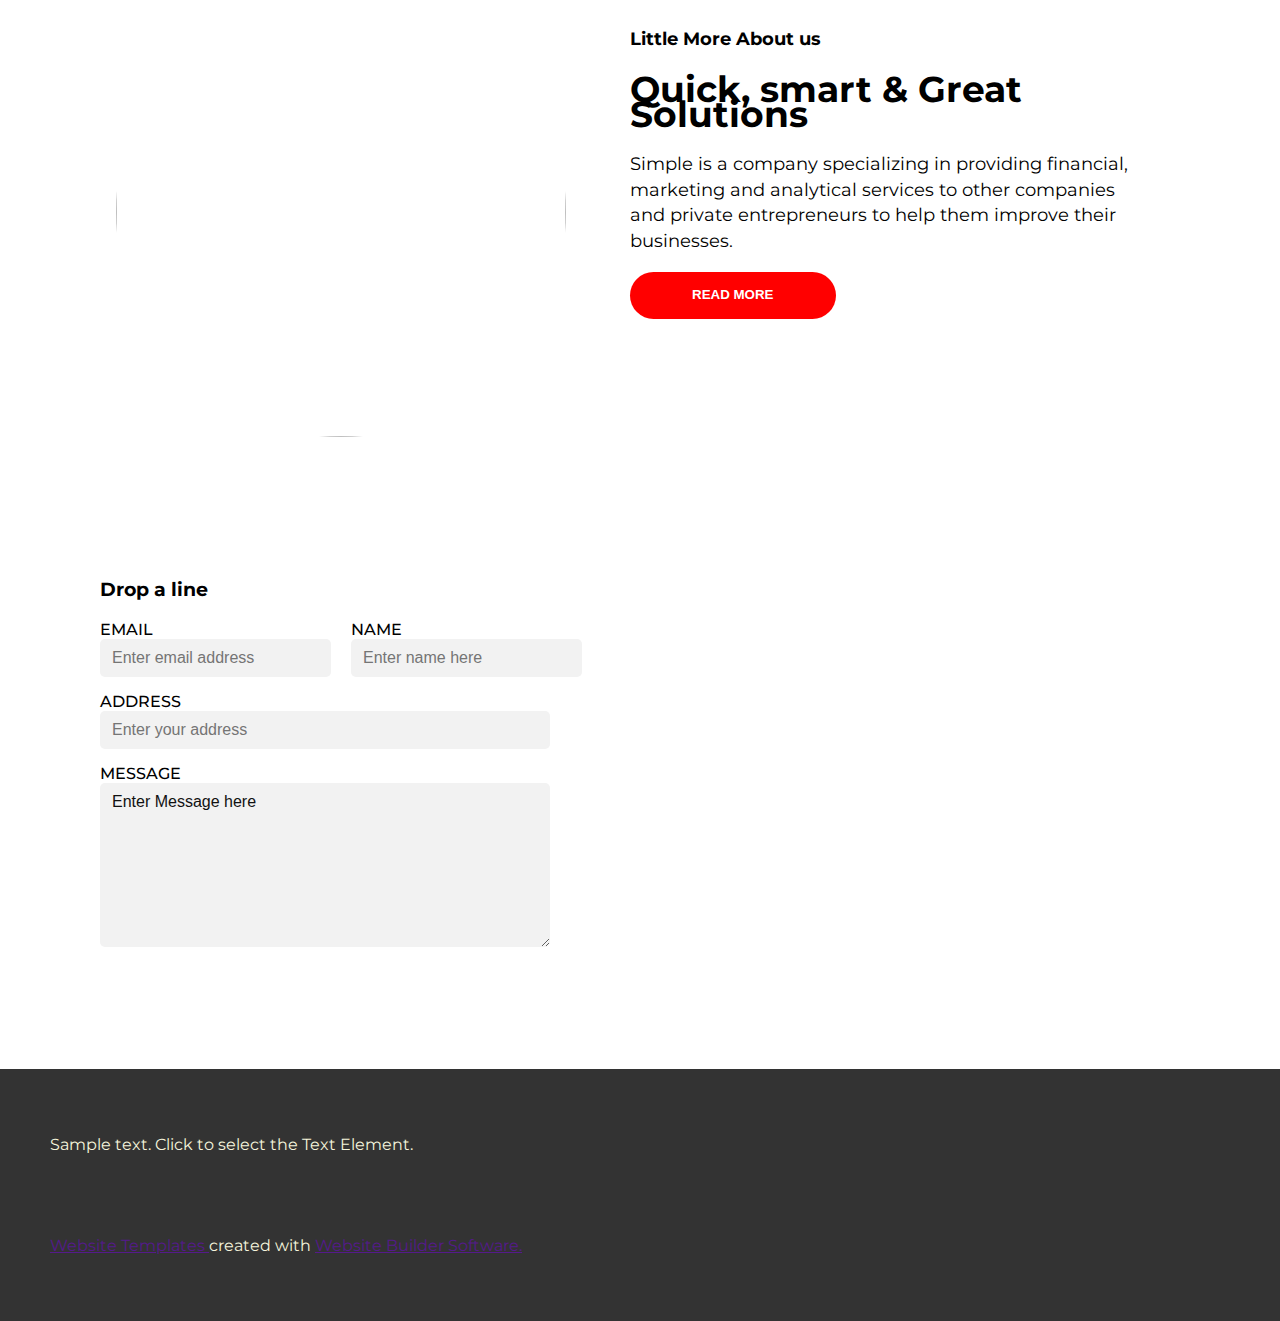
==== commit 3ee11154: "text center" ====
--- a/index.html
+++ b/index.html
@@ -280,8 +280,8 @@
 
    </section>
    <section class="secction12">
-      <div class="footer">
-         <p class="text-align">Sample text. Click to select the Text Element.</p>
+      <div class="footer text-aligngi">
+         <p>Sample text. Click to select the Text Element.</p>
          <div class="link">
             <p> <a href="">Website Templates </a> created with <a href=""> Website Builder Software.</p></a>
          </div>
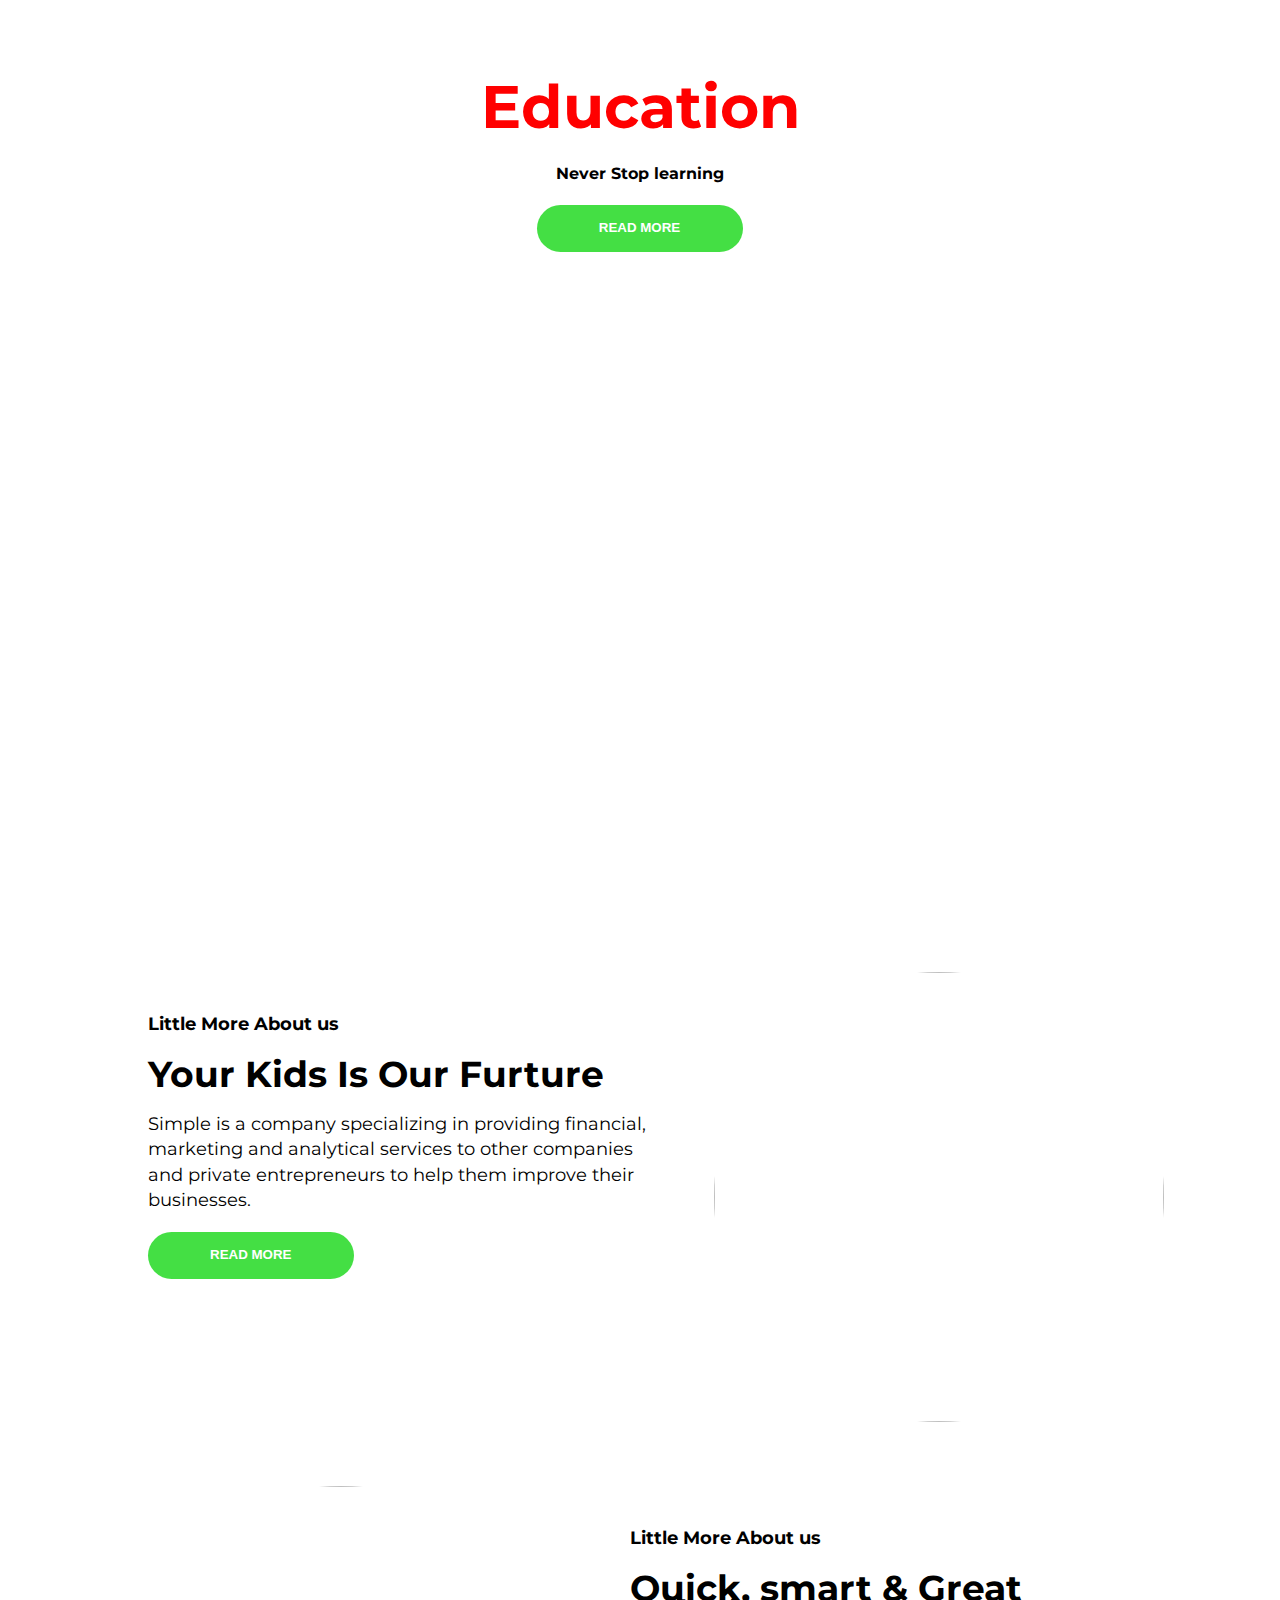
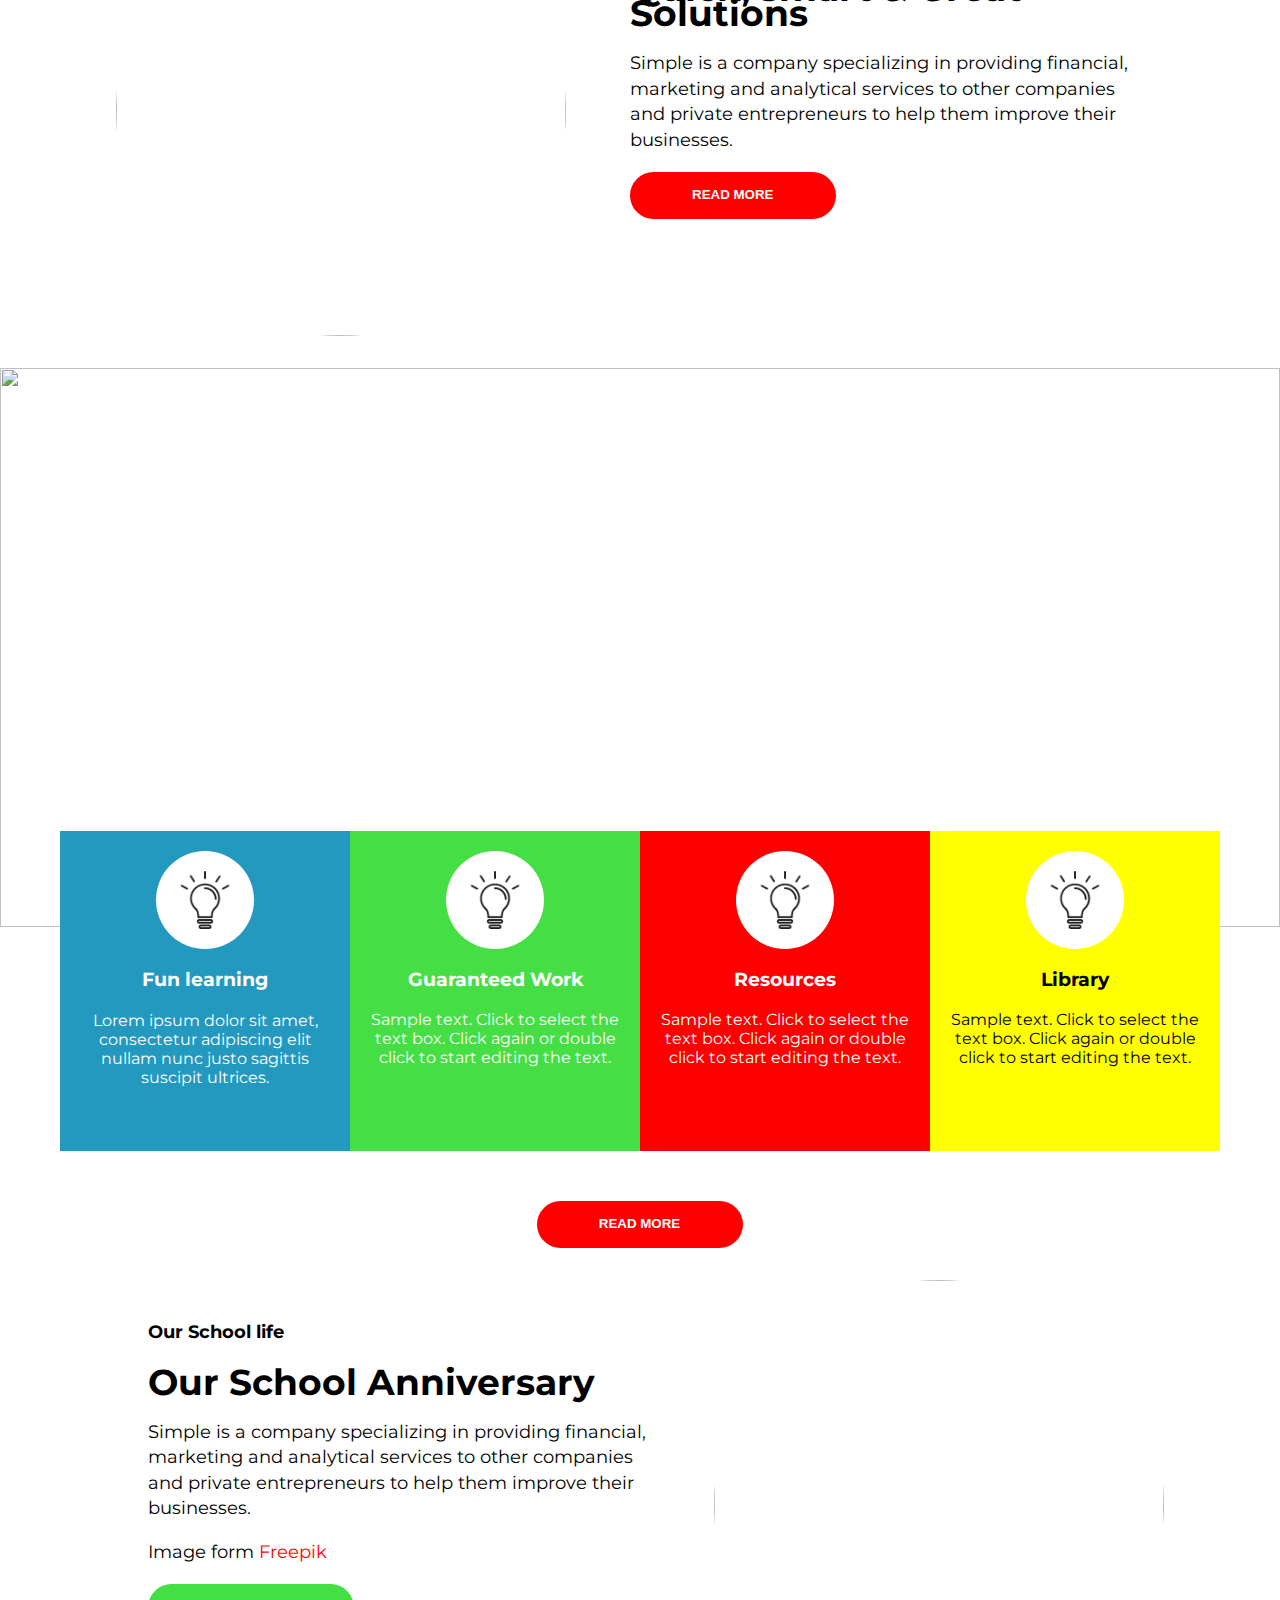
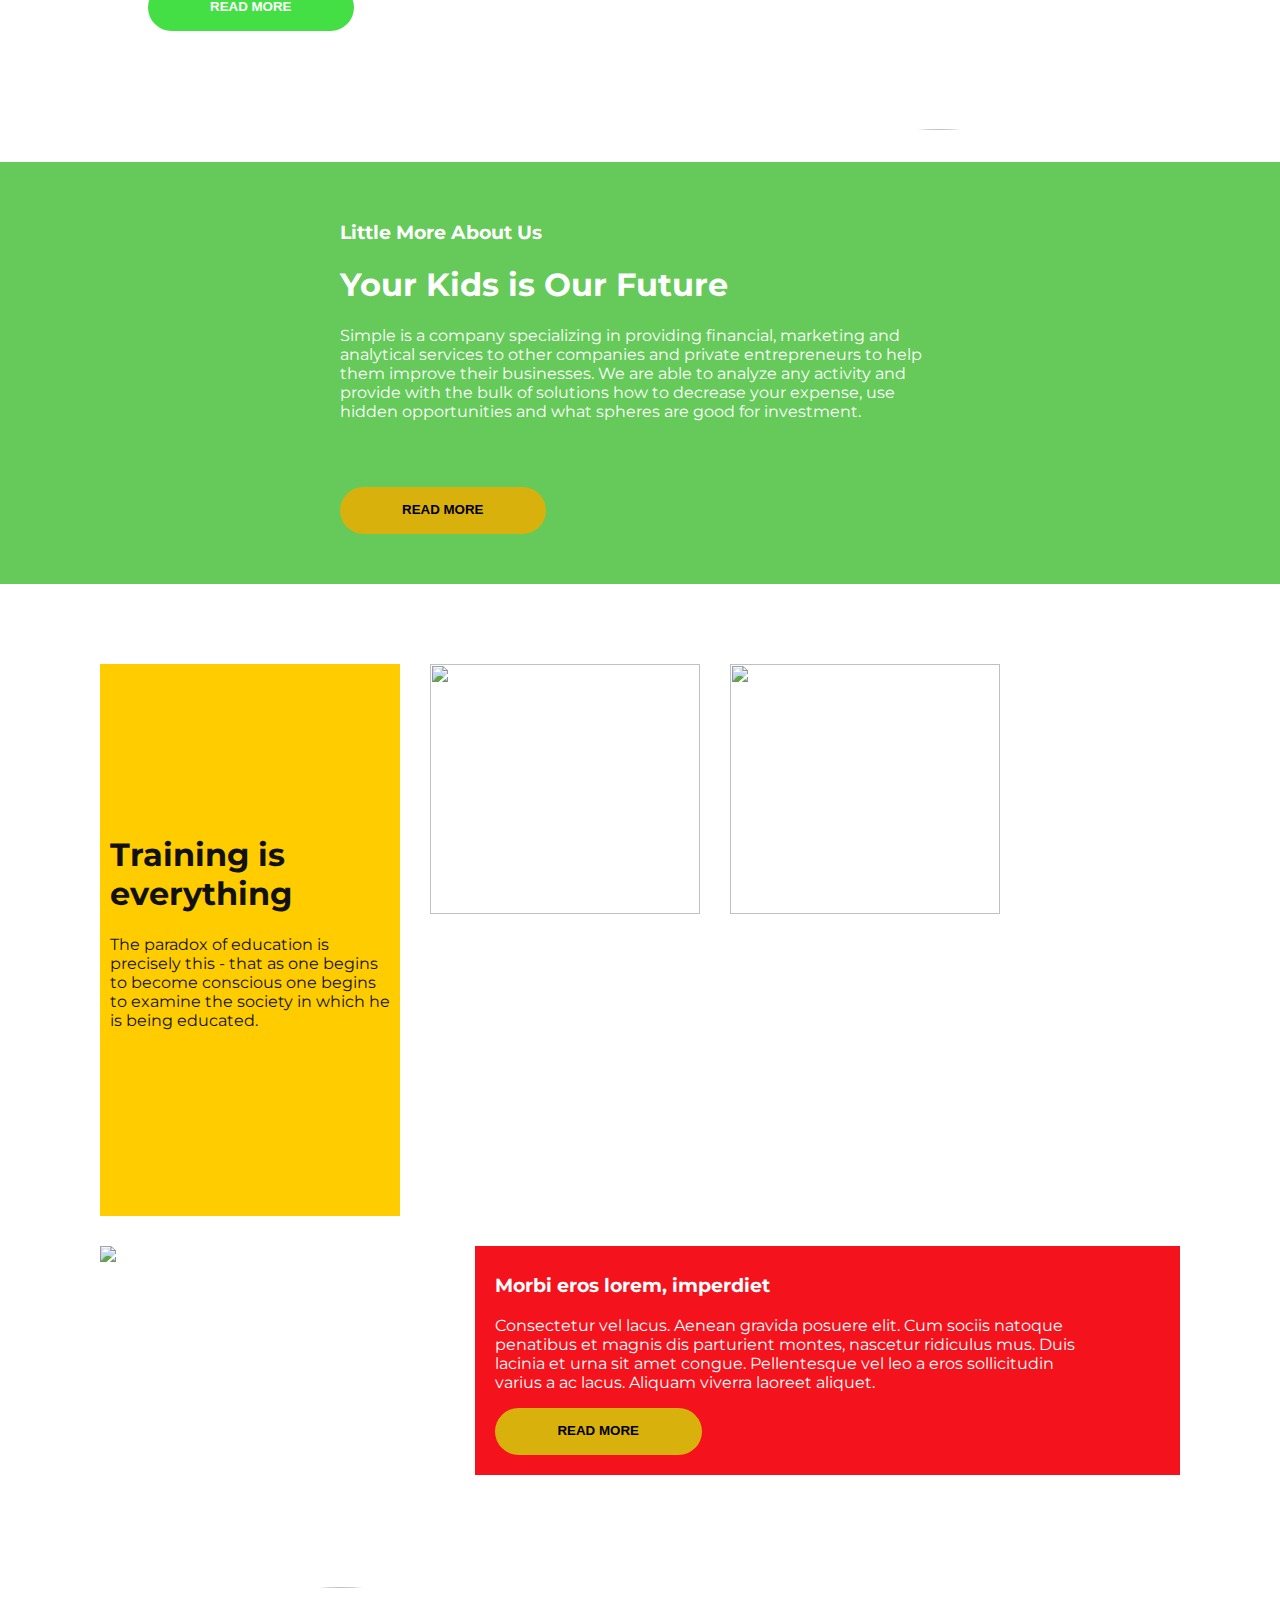
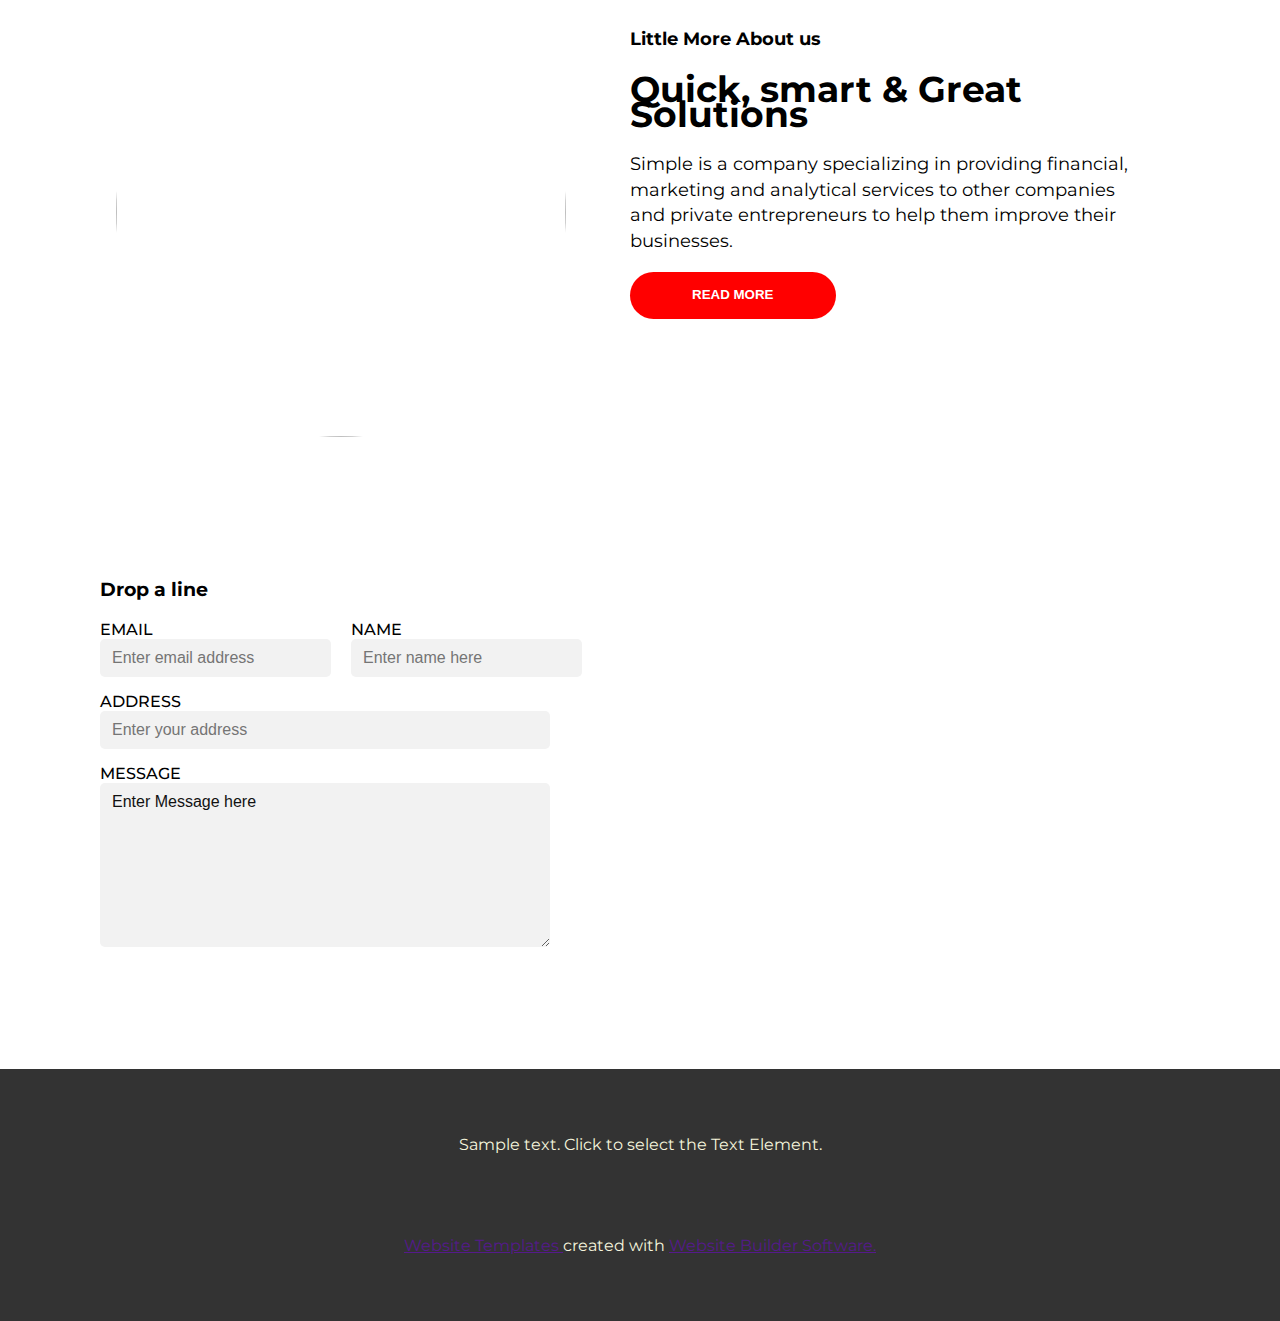
==== commit b4baf10e: "changes" ====
--- a/index.html
+++ b/index.html
@@ -280,7 +280,7 @@
 
    </section>
    <section class="secction12">
-      <div class="footer text-aligngi">
+      <div class="footer text-align">
          <p>Sample text. Click to select the Text Element.</p>
          <div class="link">
             <p> <a href="">Website Templates </a> created with <a href=""> Website Builder Software.</p></a>
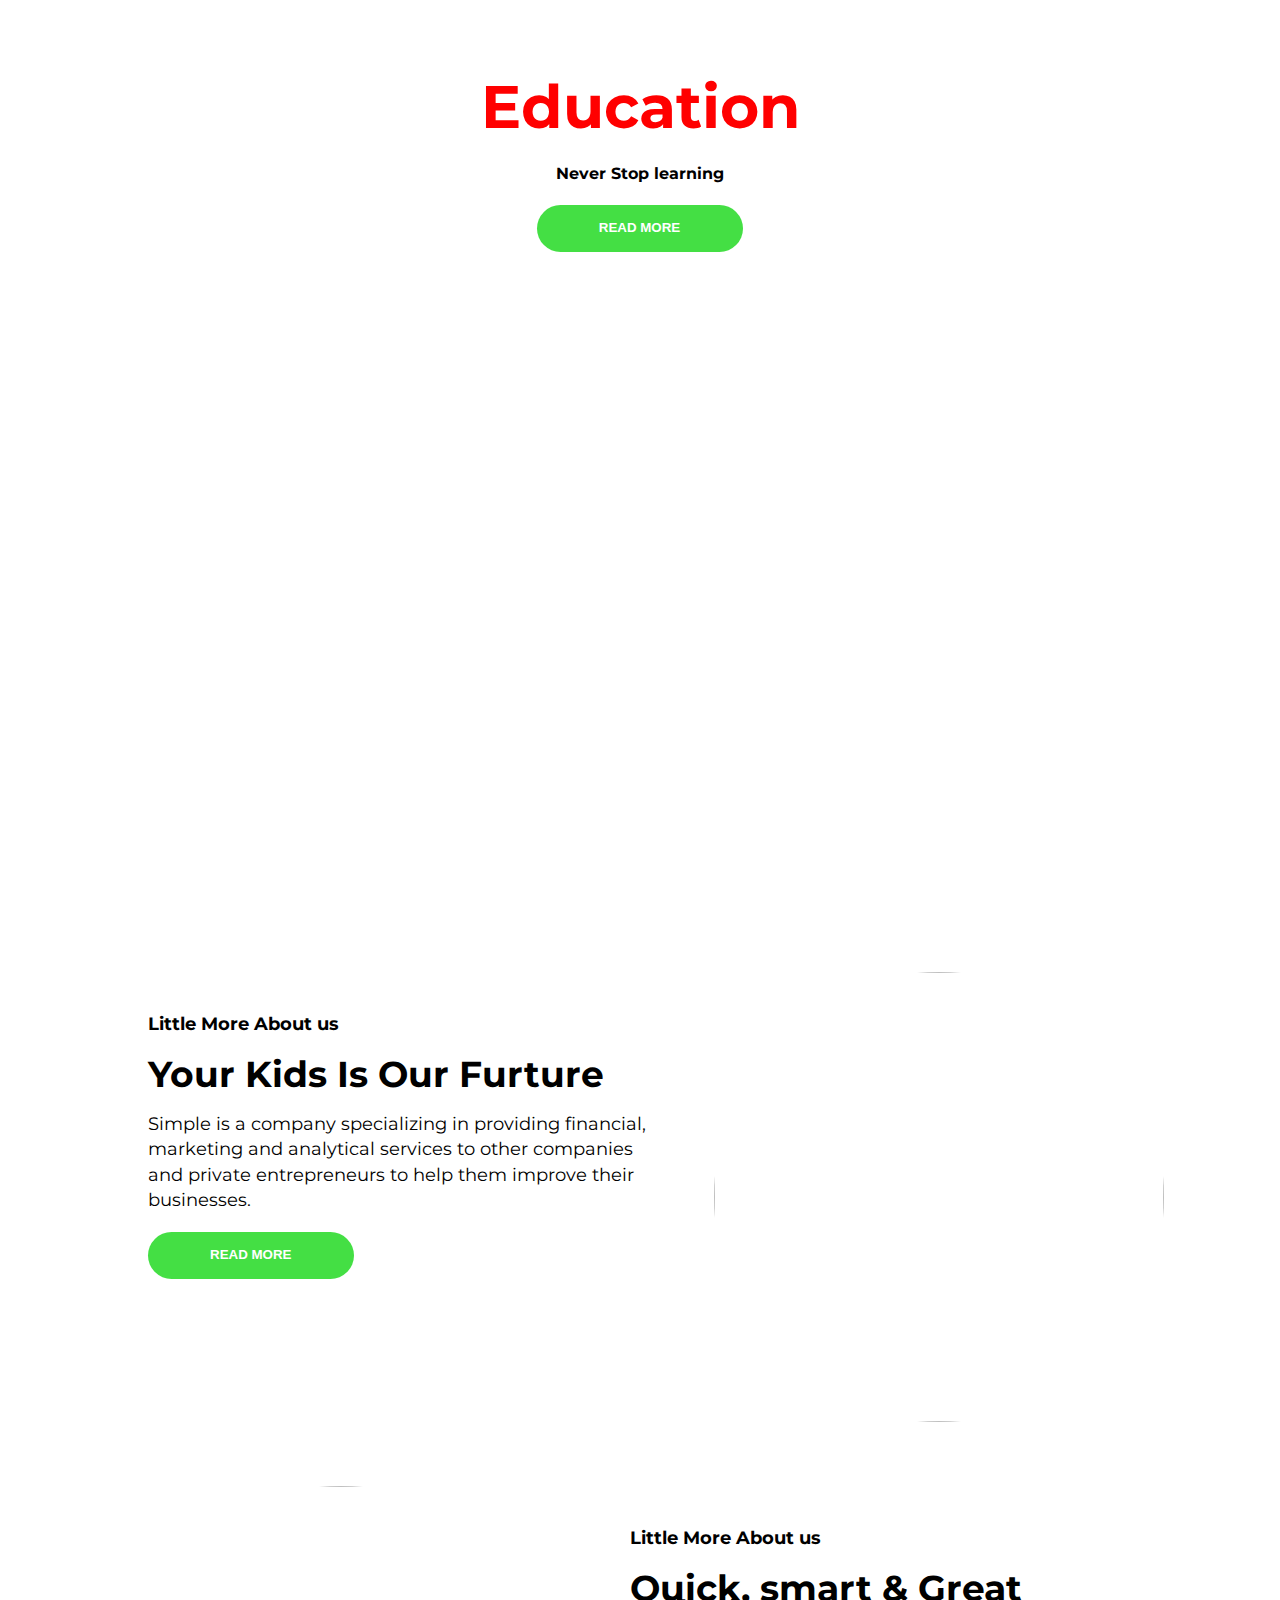
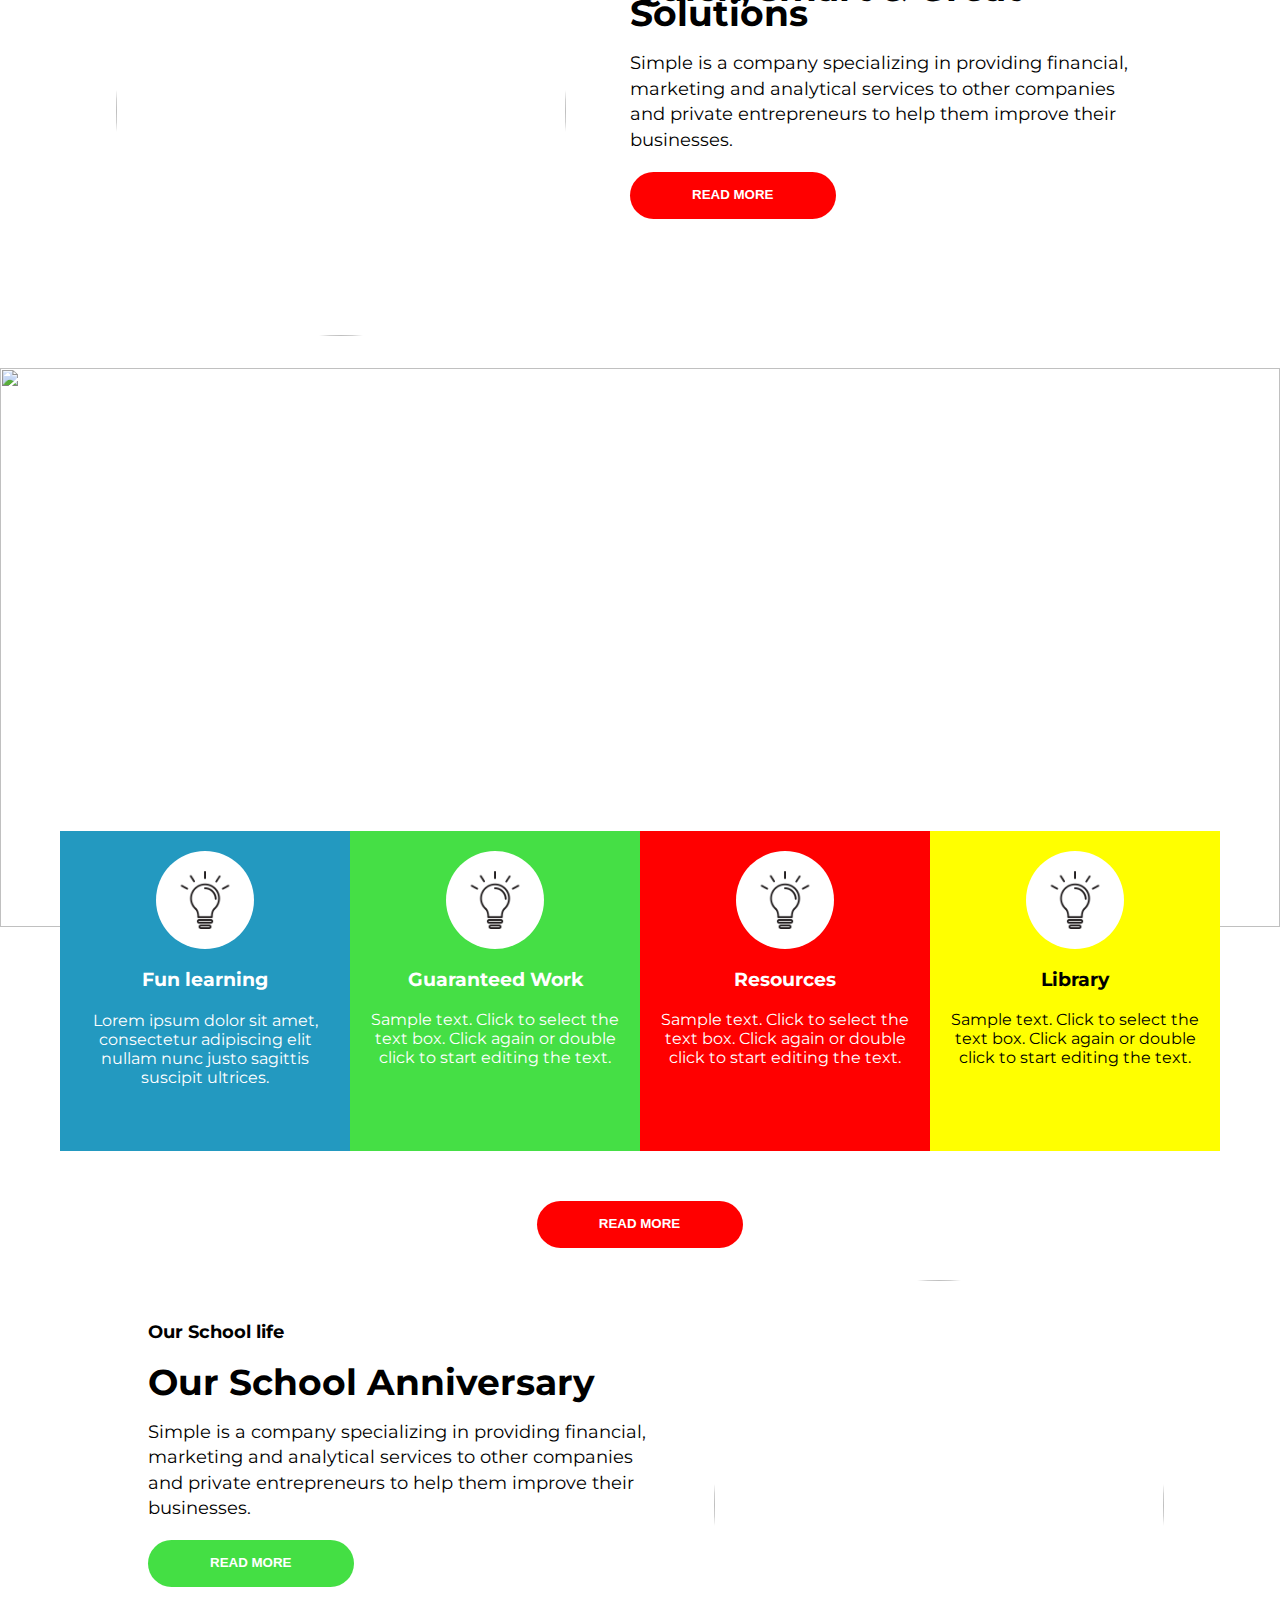
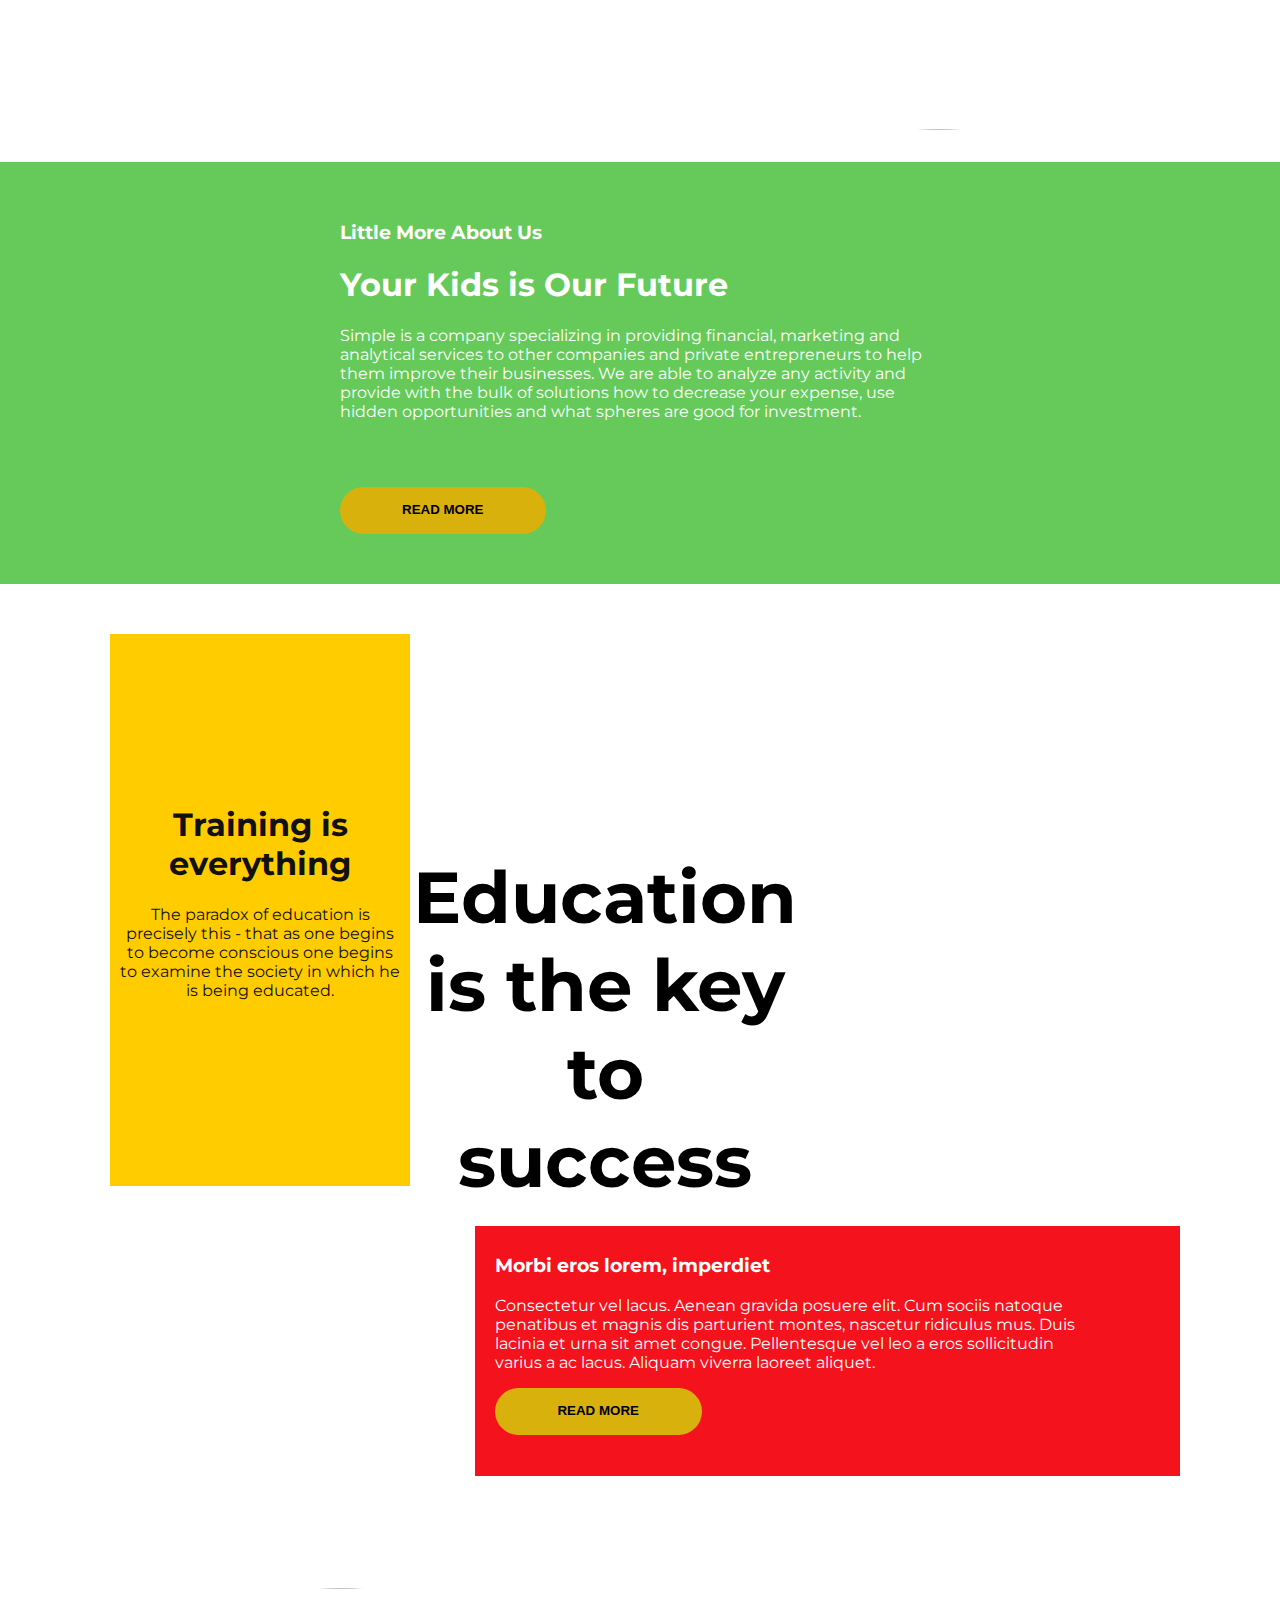
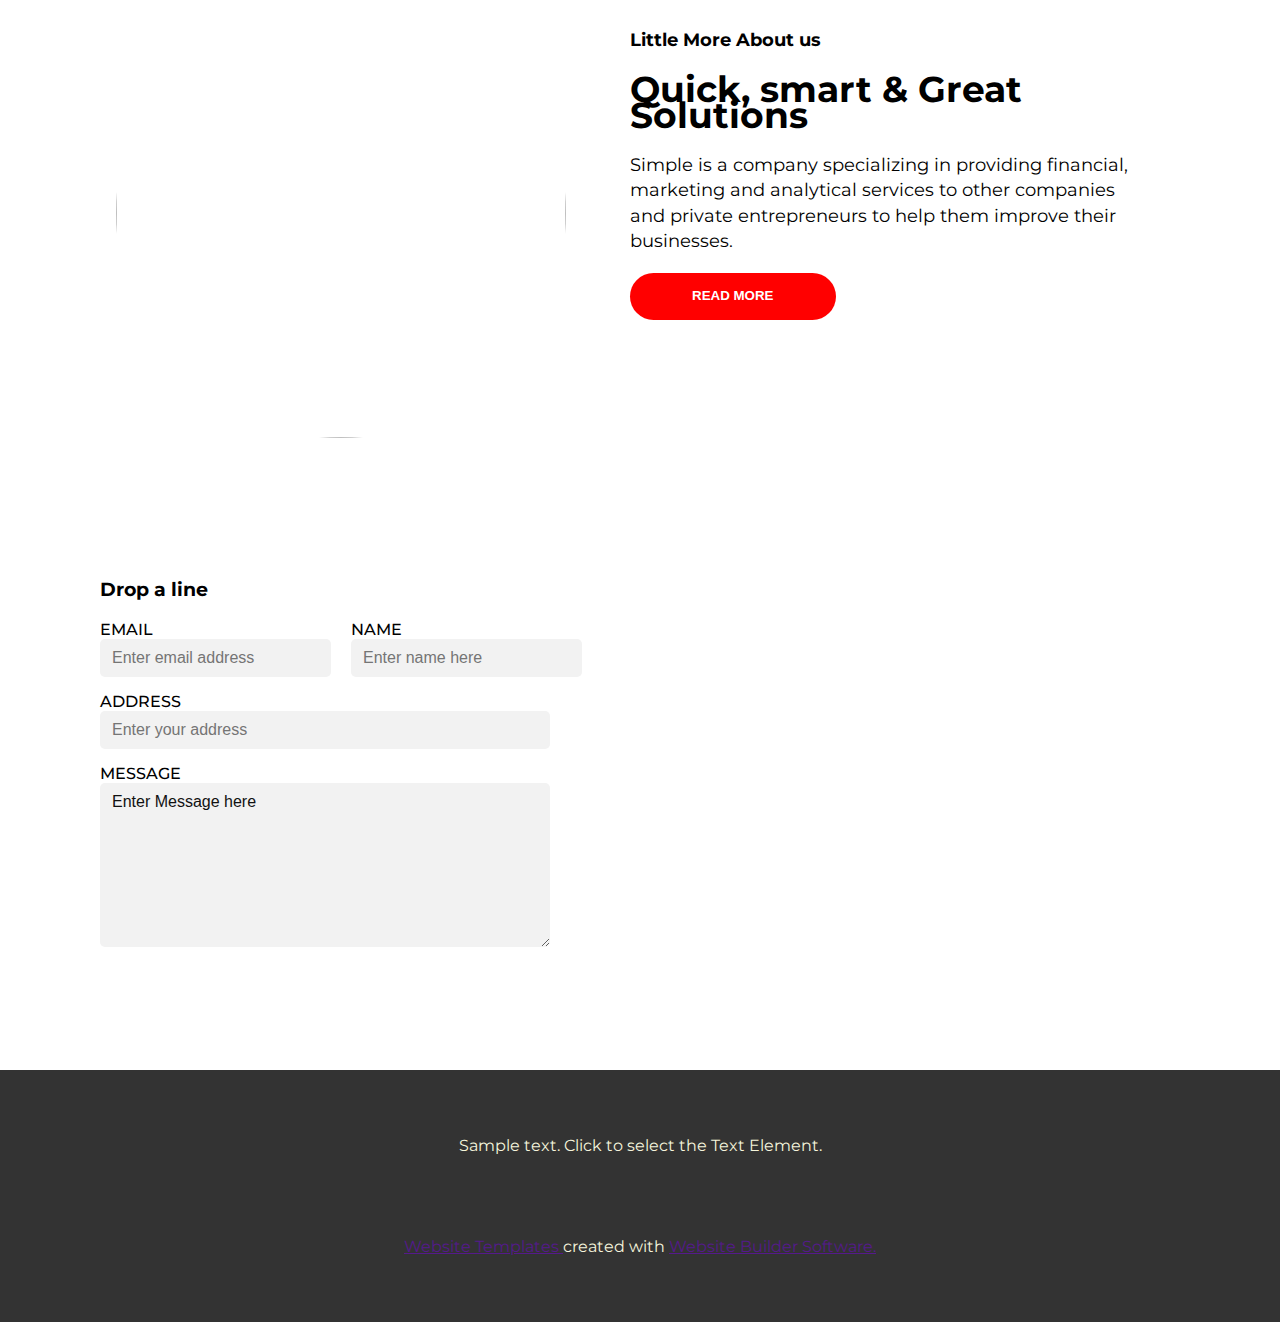
==== commit 047622ec: "new chsnges" ====
--- a/index.html
+++ b/index.html
@@ -145,8 +145,7 @@
             <h1> Our School Anniversary </h1>
             <p> Simple is a company specializing in providing financial, marketing and analytical services to other
                companies and private entrepreneurs to help them improve their businesses.</p>
-            <p> Image form <span style="color:red"> Freepik </span> </p>
-
+            
             <div class="section-button">
                <button> Read More </button>
             </div>
@@ -180,32 +179,46 @@
    </section>
 
    <section class="section8">
-      <div class="contanier8">
+      <div class="container8">
          <div class="layout1 ">
-            <div class="card-desgin">
+            <div class="card-desgin text-align">
                <h1>Training is everything</h1>
                <p>The paradox of education is precisely this - that as one begins to become conscious one begins to
                   examine the society in which he is being educated.</p>
             </div>
          </div>
 
+<div class="layoutcol">
          <div class="imagescard">
-
-            <img class="img1"
-               src="https://images03.nicepagecdn.com/c461c07a441a5d220e8feb1a/d8ce469044b958508f4bdbab/blueschoolbackpackwithessentialsupplies_232148207678.jpg">
-            <img class="img2"
-               src="https://images03.nicepagecdn.com/c461c07a441a5d220e8feb1a/9e4ce16148dd5cbeb1065410/89f80abe-6acd-d8dc-a341-3e571206975b.jpg">
-
-
-
-
-         </div>
+<!--          
+            <img src="https://images03.nicepagecdn.com/c461c07a441a5d220e8feb1a/d8ce469044b958508f4bdbab/blueschoolbackpackwithessentialsupplies_232148207678.jpg">
+            <img src="https://images03.nicepagecdn.com/c461c07a441a5d220e8feb1a/9e4ce16148dd5cbeb1065410/89f80abe-6acd-d8dc-a341-3e571206975b.jpg"> -->
+<div class="img1">
+
+</div>
+<div class="img2">
+
+</div>
+</div> 
+<div class="imagescard">
+   <div class="img3">
+ <h1 class="text-align"> Education is the key to success</h1>
+   </div>
+   <div class="img4">
+
+   </div>
+   </div> 
+</div>
+ 
+
+
+         
    </section>
    <section class="section9">
-      <div class="contanier9">
-         <div class="layoutcard">
-            <img
-               src="https://images01.nicepagecdn.com/a1389d7bc73adea1e1c1fb7e/ce44e13b52ee5eec9d8826e4/2050938_medium2000.jpg">
+      <div class="container9">
+         <div class="img5">
+            <!-- <img
+               src="https://images01.nicepagecdn.com/a1389d7bc73adea1e1c1fb7e/ce44e13b52ee5eec9d8826e4/2050938_medium2000.jpg"> -->
          </div>
          <div class="layoutcard2">
             <h3>Morbi eros lorem, imperdiet</h3>
@@ -219,7 +232,7 @@
       </div>
    </section>
    <section class="section10">
-      <div class="contanier2">
+      <div class="container10">
          <div class="section-image">
             <img
                src="https://images01.nicepagecdn.com/a1389d7bc73adea1e1c1fb7e/7f9710e1ece658cb989a1f77/children-colored-caps-playing_23-2147807858.jpeg">
--- a/css/school.css
+++ b/css/school.css
@@ -191,71 +191,94 @@
     font-weight: 700;
     border:none;
 }
-.section8{
-    padding-top: 80px;
-   
-}
-.contanier8{
+
+.container8{
     width:1080px;
     margin: 0 auto;
     display: flex;
     flex-direction: row;
-   
+    margin-top: 40px;
 }
 .layout1{
     background-color: #ffcc00;
     width:300px;
+    margin:10px;
    
 }
 .card-desgin{
 padding-top: 150px;
 padding-bottom: 170px;
 color: rgb(17, 17, 17);
+font-size: 16px;
 padding-left: 10px;
-padding-right: 10px;
-
-
-}
+padding-right:10px;
+
+
+}
+
 .imagescard{
- width:600px;
- display: flex;
- flex-direction: row;
-   
-   
-   
-}
-.imagescard img{
-    width:100%;
-    height:250px;
+   display: flex;
+   flex-direction: row;
    
 }
 .img1{
-    padding-left: 30px;
-    padding-right: 30px;
-}
-
-.section9{
-    padding-top: 30px;
-}
-.contanier9{
+    width:350px;
+    height:250px;
+    margin: 10px;
+    background-image: url(https://images03.nicepagecdn.com/c461c07a441a5d220e8feb1a/d8ce469044b958508f4bdbab/blueschoolbackpackwithessentialsupplies_232148207678.jpg);
+   background-size: cover;
+}
+
+.img2{
+    width:350px;
+    height:250px;
+    margin: 10px;
+    background-image: url(https://images03.nicepagecdn.com/c461c07a441a5d220e8feb1a/9e4ce16148dd5cbeb1065410/89f80abe-6acd-d8dc-a341-3e571206975b.jpg);
+   background-size: cover;
+}
+.img3{
+    width:350px;
+    height:250px;
+    margin: 10px;
+   
+    display: flex;   
+    align-items: center;
+    justify-content: center;
+    font-size: 2.25rem;
+   
+    
+}
+
+
+.img4{
+    width:350px;
+    height:250px;
+    margin: 10px;
+    background-image: url(https://images03.nicepagecdn.com/c461c07a441a5d220e8feb1a/773a5aa425b1502aaac14708/f2b45624-c8f6-3aa0-0ee4-58adda3c89b0.jpg);
+   background-size: cover;
+}
+
+
+
+
+
+.container9{
     width:1080px;
     margin: 0 auto;
     display: flex;
     flex-direction: row;
     padding-bottom: 80px;
-    
-}
-.layoutcard{
+    margin-top: 30px;
+    
+}
+.img5{
     width:400px;
-   
-    padding-right: 30px;
-}
-.layoutcard img {
-    width:100%;
-    min-height: 100px;
-    
- 
-}
+    height:250px;
+    background-image: url(https://images01.nicepagecdn.com/a1389d7bc73adea1e1c1fb7e/ce44e13b52ee5eec9d8826e4/2050938_medium2000.jpg);
+   background-size: cover;
+   margin-right: 30px;
+}
+
 .layoutcard2{
     width:700px;
     background-color:#f4131d;
@@ -275,11 +298,11 @@
     border:none;
 }
 .section10{
-width:1080px;
-display: flex;
-flex-direction: row;
-margin:0 auto;
-}
+    width:1080px;
+    display: flex;
+    flex-direction: row;
+    margin:0 auto;
+    }
 .footer{
     background-color:#333333;
     padding: 50px;
@@ -329,17 +352,38 @@
     flex-direction: column;
     width:350px;
     }
-    .contanier7{
-        width: 340px;
-    }
-    .contanier8{
-        
-        flex-direction:column;
-    }
-    .contanier9{
-        flex-direction: column;
-        
-    }
+   .container8{
+    flex-direction: column;
+   
+    
+   } 
+   .layout1{
+    width:250px;
+    
+   }
+  .img1{
+    width:250px;
+    height:250px;
+  }
+  .img2{
+    width:250px;
+    height:250px;
+  }
+  .img3{
+    width:250px;
+    height:0;
+    font-size: 0;
+  }
+  .img4{
+    width:250px;
+    height:200px;
+  }
+  
+  .container9{
+    flex-direction:column;
+   
+    
+}
     .section10{
         width:350px;
         flex-direction: column;
@@ -367,22 +411,8 @@
     
     
     }
-.img1{
-    padding-left: 0;
-    padding-right: 0;
-}
-.layoutcard2{
-    width:250px;
-    padding:10px;
-}
-.contanier9{
-    width:600px;
-}
-.layoutcard{
-    width:300px;
-   
-    padding-right:0;
-}
+
+
 }
 
 .form-row-single{
